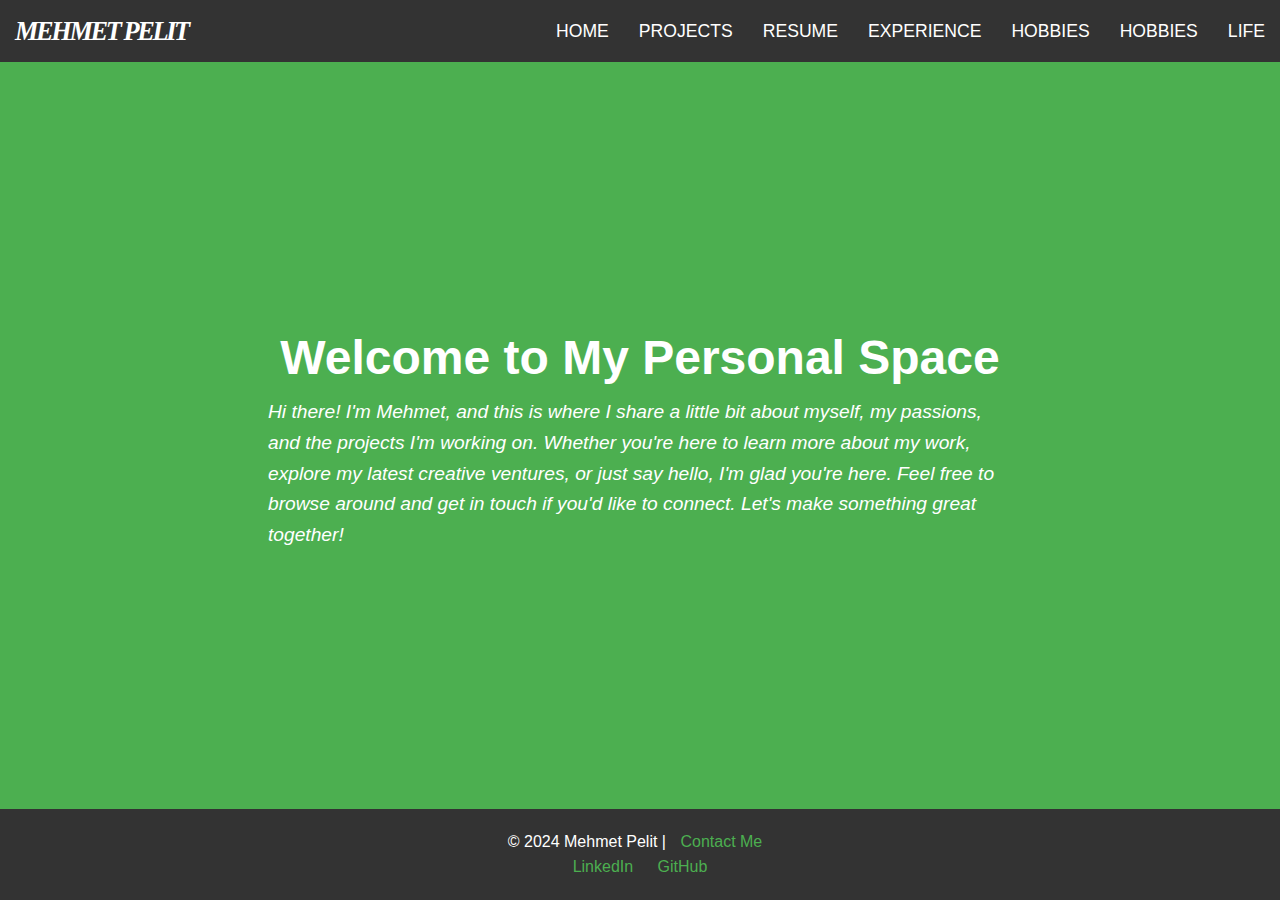
==== index.html @ 6bdf82dd "updated" ====
<!DOCTYPE html>
<html lang="en">
<head>
    <meta charset="UTF-8">
    <meta name="viewport" content="width=device-width, initial-scale=1.0">
    <meta http-equiv="X-UA-Compatible" content="ie=edge">
    <title></title>
    <link rel="stylesheet" href="styles.css">
</head>
<body>
    <header>
        <div class="site-name">
            <span>
                <a id="full-name" href="index.html"></a>
            </span>
        </div>
        <nav class="navbar"></nav>
    </header>


    <div class="centered-div">
        <h1>Welcome to My Personal Space</h1>
        <p class="tagline">Hi there! I'm <span id="first-name"></span>, and this is where I share a little bit about myself, my passions, and the projects I'm working on. Whether you're here to learn more about my work, explore my latest creative ventures, or just say hello, I'm glad you're here.

            Feel free to browse around and get in touch if you'd like to connect. Let's make something great together!</p>
    </div>

    <footer id="footer-info"></footer>

    <script src="scripts.js"></script>

</body>
</html>
---- styles.css ----
/* Resetting margins and paddings */
* {
    margin: 0;
    padding: 0;
    box-sizing: border-box;
}

/* Body styling */
html, body {
    height: 100%;
    display: flex;
    flex-direction: column;
    font-family: 'Helvetica Neue', Arial, sans-serif;
    background-color: #f4f4f9;
    color: #333;
    line-height: 1.6;
}

.container {
    display: flex;
    justify-content: center;
    align-items: center;
    width: 100%;
    max-width: 1200px;
    margin: 0 auto;
}

.container-body {
    width: 100%;
    max-width: 1200px;
    margin: 0 auto;
}

/* Header */
header {
    display: flex;
    background-color: #333;
    color: white;
    padding: 0 0;
    text-align: left;
    justify-content: right;
    align-items: center;
}

/* Navigation Bar */
.navbar {
    background-color: #333;
    text-align: center;
}

.navbar a {
    color: white;
    text-decoration: none;
    margin: 0 15px;
    font-size: 1.1em;
    text-transform: uppercase;
}

.navbar a:hover {
    background-color: #4CAF50;
    padding: 5px;
    border-radius: 5px;
}

.navbar a.active {
    color: greenyellow;
    text-decoration: none;
    margin: 0 15px;
    font-size: 1.1em;
    text-transform: uppercase;
}

/* Dropdown menu styles */
.dropdown {
    position: relative;
  }

  .dropdown-content {
    display: none;
    position: absolute;
    background-color: white;
    box-shadow: 0px 8px 16px rgba(0, 0, 0, 0.2);
    min-width: 150px;
  }

  .dropdown-content a {
    color: black;
    padding: 10px;
    text-decoration: none;
    display: block;
  }

  .dropdown-content a:hover {
    background-color: #ddd;
  }

  /* Show dropdown on hover */
  .dropdown:hover .dropdown-content {
    display: block;
  }

/* Section Titles */
h2 {
    font-size: 2.5em;
    margin-bottom: 20px;
    color: #333;
}

/* Project Cards */
.project-card {
    background-color: white;
    padding: 20px;
    margin-bottom: 20px;
    border-radius: 10px;
    box-shadow: 0 2px 10px rgba(0, 0, 0, 0.1);
}

.project-card h3 {
    font-size: 1.8em;
    color: #4CAF50;
}

.project-card p {
    font-size: 1.2em;
}

/* Hobbies Section */
.hobby {
    margin-bottom: 20px;
}

.hobby h3 {
    font-size: 1.8em;
    color: #4CAF50;
}

.hobby p {
    font-size: 1.2em;
}

/* Resume Section */
ul {
    list-style-type: none;
}

ul li {
    margin-bottom: 10px;
    font-size: 1.2em;
}

/* Experience Section */
.job {
    margin-bottom: 20px;
}

.job h3 {
    font-size: 1.8em;
    color: #4CAF50;
}

.job p {
    font-size: 1.2em;
}

/* Life Section */
.life-photos {
    display: flex;
    justify-content: space-between;
    margin-top: 20px;
}

.life-photos img {
    width: 48%;
    border-radius: 10px;
}

/* Footer */
footer {
    background-color: #333;
    color: white;
    text-align: center;
    padding: 20px 0;
    margin-top: auto;
}

footer a {
    color: #4CAF50;
    text-decoration: none;
    margin: 0 10px;
}

footer a:hover {
    text-decoration: underline;
}

/* Responsive Design */
@media (max-width: 768px) {
    .life-photos {
        flex-direction: column;
    }

    .life-photos img {
        width: 100%;
        margin-bottom: 20px;
    }
}

#language-selector {
    position: absolute;
    top: 0;
    right: 0;
    background-color: #f0f0f0;  /* Light grey background */
    border: 2px solid #007BFF;  /* Blue border */
    border-radius: 5px;  /* Rounded corners */
    font-size: 16px;  /* Font size */
    padding: 10px;  /* Padding inside the select box */
    width: 100px;  /* Set width of the select box */
    appearance: none;  /* Remove default dropdown arrow (optional) */
    cursor: pointer;  /* Change cursor on hover */
}

#language-selector option {
    padding: 10px;  /* Padding inside each option */
    background-color: #4CAF50;  /* White background for options */
    font-size: 14px;  /* Font size of options */
    color: white;  /* Text color */
}

#language-selector:hover {
    border-color: #4CAF50;
}

/* Option selected style */
#language-selector option:checked {
    background-color: #4CAF50;  /* Change background color when selected */
    font-weight: bold;
    color: white;  /* Change text color when selected */
}

.centered-div {
    flex: 1;
    display: flex;
    flex-direction: column;
    justify-content: center;
    align-items: center;
    text-align: center;
    padding: 20px;
    background-color: #4CAF50;
    color: white;
}

.centered-div h1 {
    font-size: 3em;
    max-width: 60%;
    min-width: 400px;
}

.centered-div .tagline {
    font-style: italic;
    text-align: left;
    max-width: 60%;
    min-width: 350px;
    font-size: 1.2em;
}

.site-name {
    flex: 1;
    font-family: Georgia, serif;
    font-weight: 700;
    font-style: oblique;
    font-size: 24px;
    letter-spacing: -0.1em;
    margin: 10px auto;
}

.site-name a {
    color: white;
    text-decoration: none;
    margin: 0 15px;
    font-size: 1.1em;
    text-transform: uppercase;
}

.site-name a:hover {
    font-style: normal;
    letter-spacing: 0.1em;
    padding: 10px;
    border-radius: 5px;
}
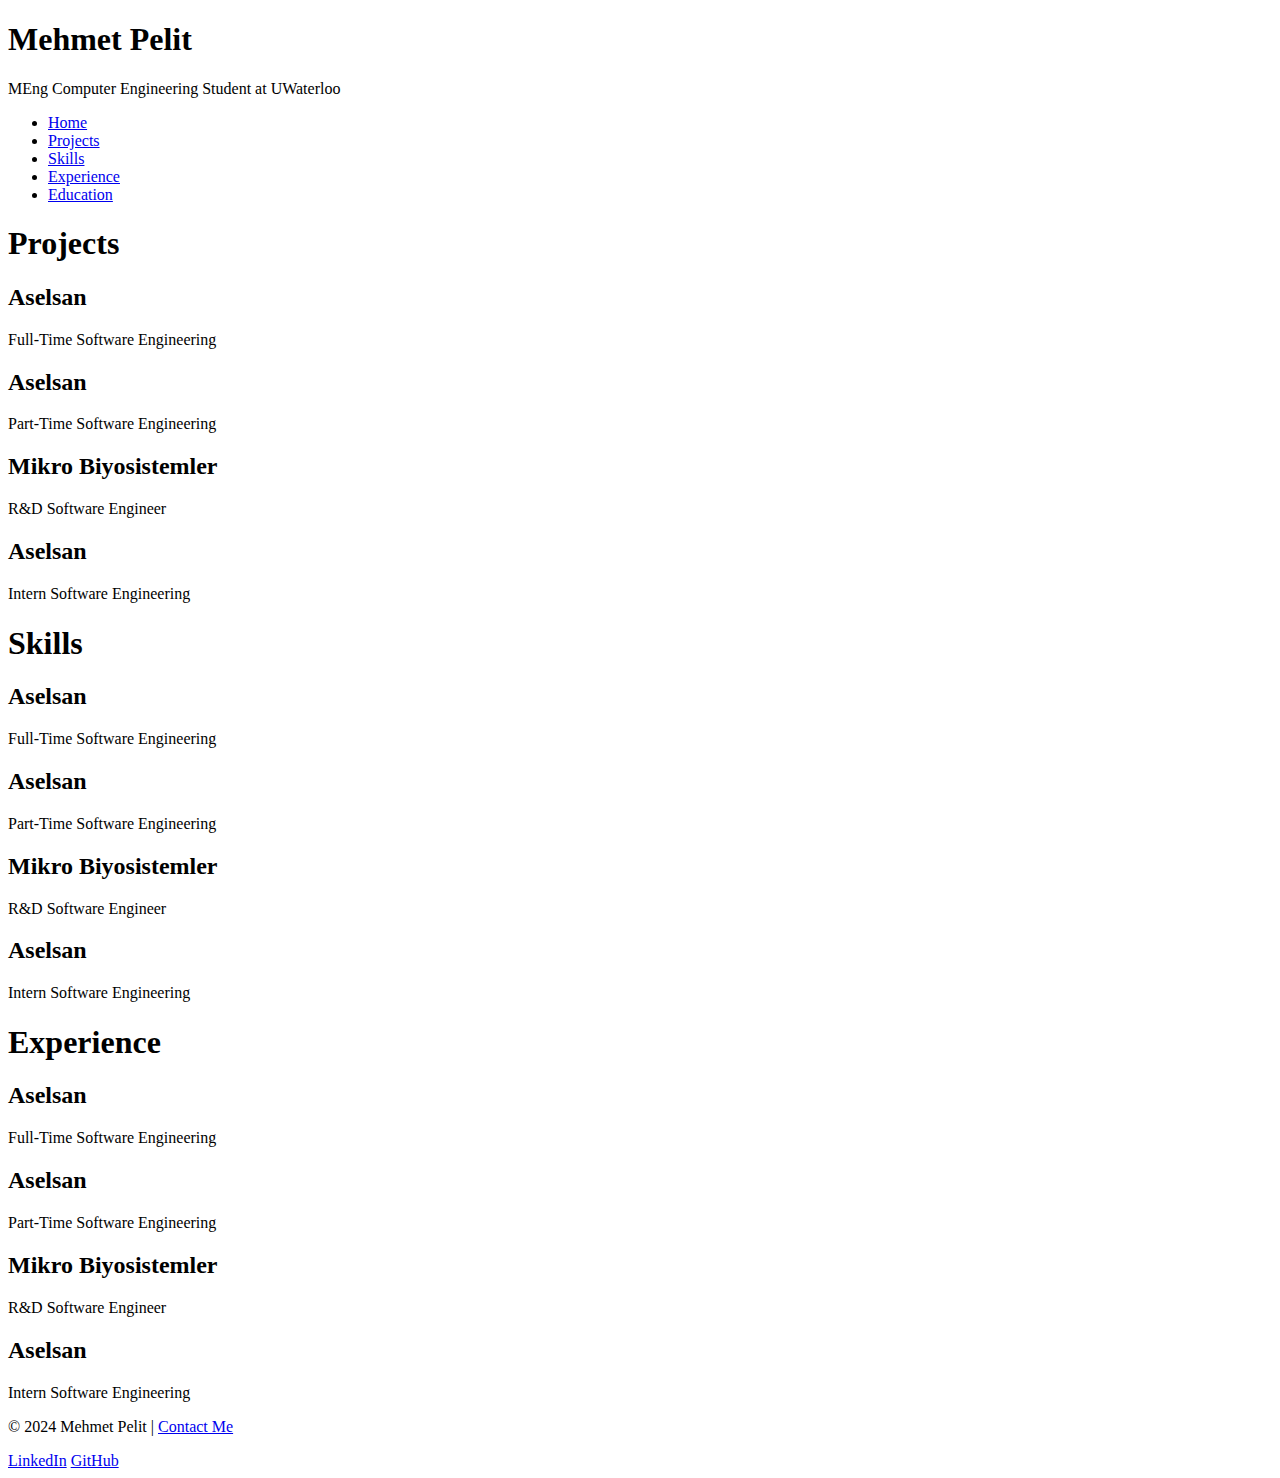
==== commit 91d04061: "whole new design" ====
--- a/index.html
+++ b/index.html
@@ -3,31 +3,87 @@
 <head>
     <meta charset="UTF-8">
     <meta name="viewport" content="width=device-width, initial-scale=1.0">
-    <meta http-equiv="X-UA-Compatible" content="ie=edge">
-    <title></title>
-    <link rel="stylesheet" href="styles.css">
+    <title>Mehmet's Resume</title>
+    <link rel="stylesheet" href="simple-style.css">
+    <!-- Simple website with grey tones -->
 </head>
 <body>
+
     <header>
-        <div class="site-name">
-            <span>
-                <a id="full-name" href="index.html"></a>
-            </span>
+        <div class="header-title">
+            <h1>Mehmet Pelit</h1>
+            <p>MEng Computer Engineering Student at UWaterloo</p>
         </div>
-        <nav class="navbar"></nav>
+        <nav>
+            <ul class="nav-menu">
+                <li><a href="index.html">Home</a></li>
+                <li><a href="#projects">Projects</a></li>
+                <li><a href="#skills">Skills</a></li>
+                <li><a href="#experience">Experience</a></li>
+                <li><a href="#education">Education</a></li>
+                <!-- 
+                    <li><a href="#honors">Honors</a></li>
+                    <li><a href="#hobbies">Hobbies</a></li>
+                    <li><a href="#contact">Contact</a></li>
+                -->
+            </ul>
+        </nav>
     </header>
+    
+    <div class="body-container">
+        <div class="container" id="projects">
+            <h1>Projects</h1>
+            <h2>Aselsan</h2>
+            <p>Full-Time Software Engineering</p>
+            
+            <h2>Aselsan</h2>
+            <p>Part-Time Software Engineering</p>
+            
+            <h2>Mikro Biyosistemler</h2>
+            <p>R&D Software Engineer</p>
+            
+            <h2>Aselsan</h2>
+            <p>Intern Software Engineering</p>
+        </div>
+        <div class="container" id="skills">
+            <h1>Skills</h1>
 
-
-    <div class="centered-div">
-        <h1>Welcome to My Personal Space</h1>
-        <p class="tagline">Hi there! I'm <span id="first-name"></span>, and this is where I share a little bit about myself, my passions, and the projects I'm working on. Whether you're here to learn more about my work, explore my latest creative ventures, or just say hello, I'm glad you're here.
-
-            Feel free to browse around and get in touch if you'd like to connect. Let's make something great together!</p>
+            <h2>Aselsan</h2>
+            <p>Full-Time Software Engineering</p>
+            
+            <h2>Aselsan</h2>
+            <p>Part-Time Software Engineering</p>
+            
+            <h2>Mikro Biyosistemler</h2>
+            <p>R&D Software Engineer</p>
+            
+            <h2>Aselsan</h2>
+            <p>Intern Software Engineering</p>
+        </div>
+        <div class="container" id="experience">
+            <h1>Experience</h1>
+            
+            <h2>Aselsan</h2>
+            <p>Full-Time Software Engineering</p>
+            
+            <h2>Aselsan</h2>
+            <p>Part-Time Software Engineering</p>
+            
+            <h2>Mikro Biyosistemler</h2>
+            <p>R&D Software Engineer</p>
+            
+            <h2>Aselsan</h2>
+            <p>Intern Software Engineering</p>
+        </div>
     </div>
 
-    <footer id="footer-info"></footer>
-
-    <script src="scripts.js"></script>
+    <footer>
+        <p>&copy; 2024 Mehmet Pelit | <a href="mapelit99@gmail.com">Contact Me</a></p>
+                <div class="social-links">
+                    <a href="https://www.linkedin.com/in/mehmet-ali-pelit/">LinkedIn</a>
+                    <a href="https://github.com/malipelit">GitHub</a>
+                </div>
+    </footer>
 
 </body>
-</html>
+</html>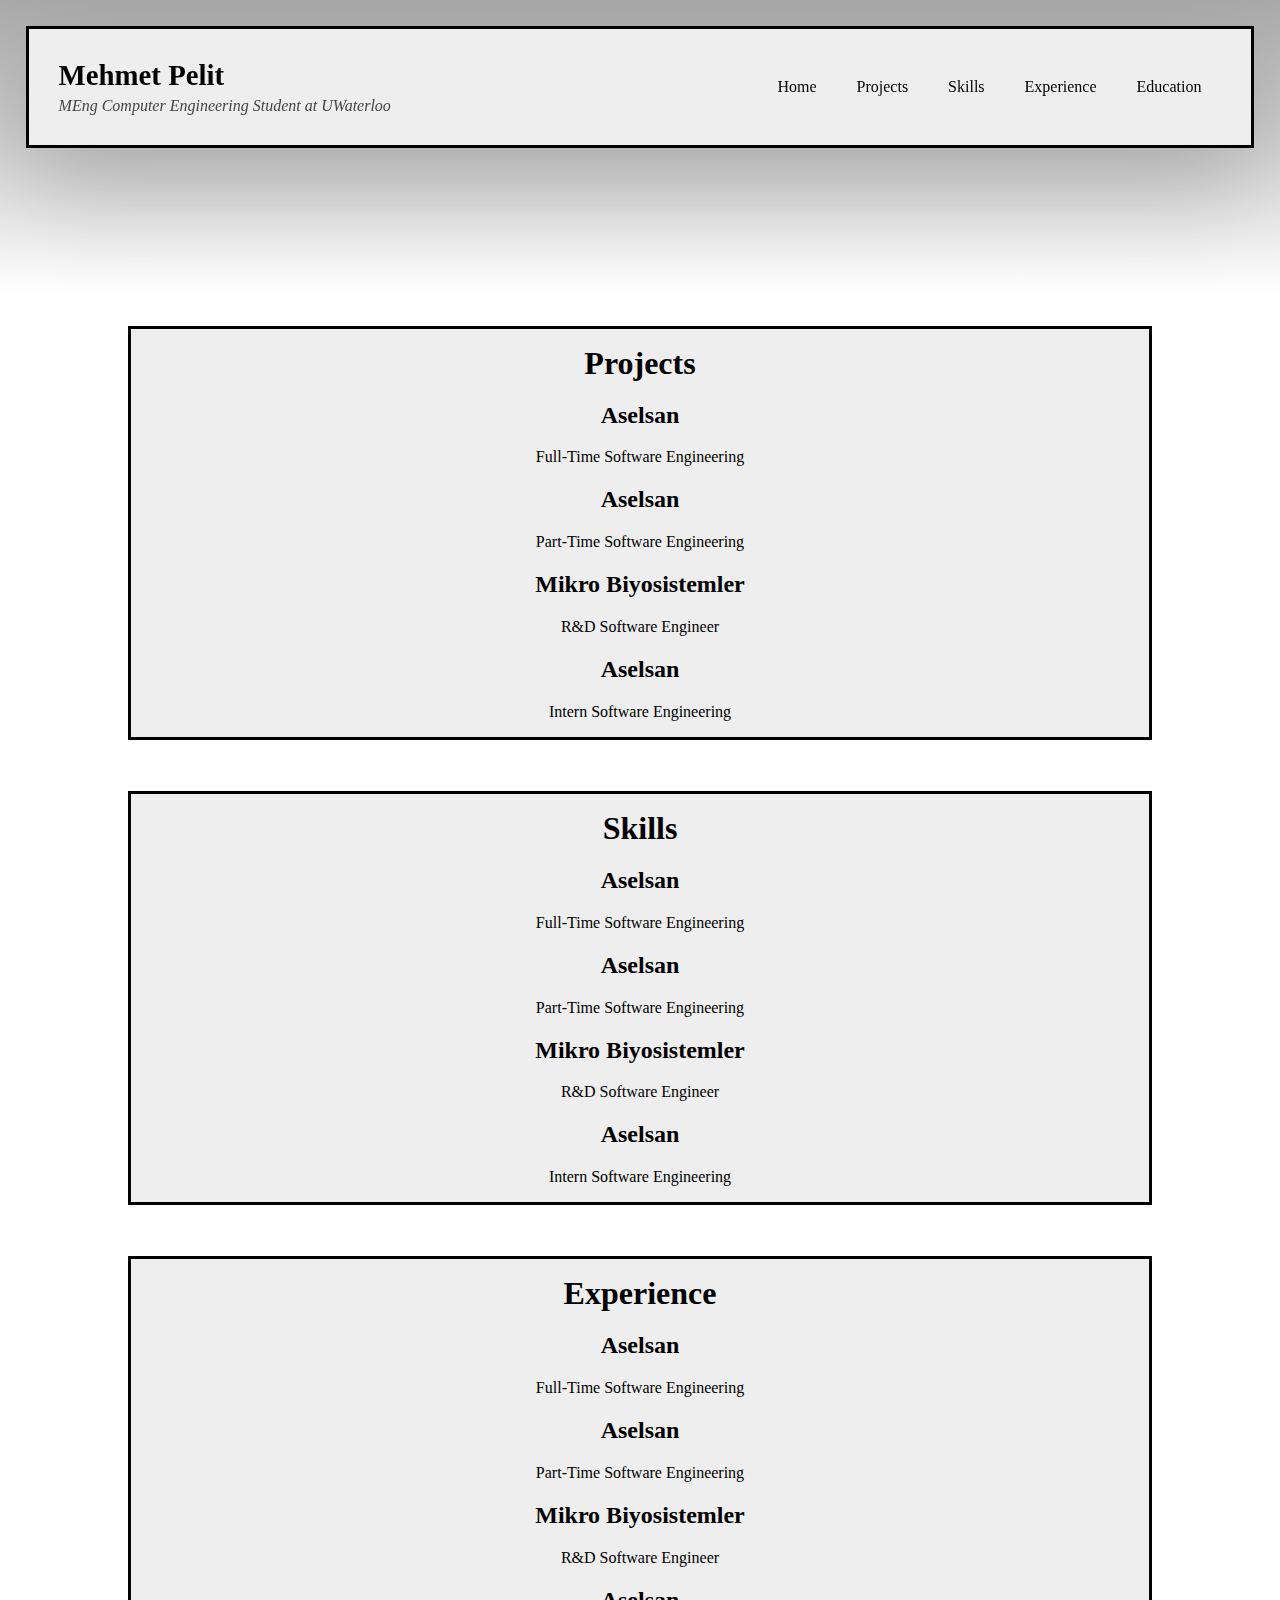
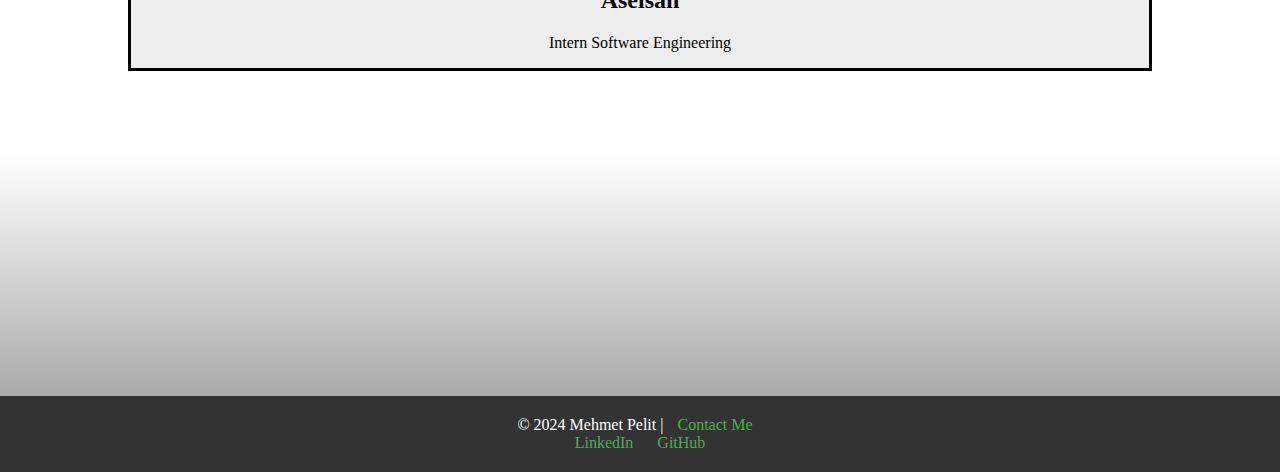
==== commit d2f9d473: "simple fix" ====
--- a/index.html
+++ b/index.html
@@ -4,7 +4,7 @@
     <meta charset="UTF-8">
     <meta name="viewport" content="width=device-width, initial-scale=1.0">
     <title>Mehmet's Resume</title>
-    <link rel="stylesheet" href="simple-style.css">
+    <link rel="stylesheet" href="styles.css">
     <!-- Simple website with grey tones -->
 </head>
 <body>
--- a/styles.css
+++ b/styles.css
@@ -0,0 +1,172 @@
+/* General Reset */
+body {
+    /* background-color: white; */
+    background: linear-gradient(to bottom, #aaa, white, white, white, white, white, white, white);
+    margin: 0;
+    padding: 0;
+    padding-top: 300px;
+    text-decoration: none;
+    list-style: none;
+    font-family: "Times New Roman", Times, serif;
+}
+
+html {
+    scroll-padding-top: 170px; /* Adjust this value to match the height of your fixed header */
+    scroll-behavior: smooth; /* Enable smooth scrolling */
+}
+  
+
+h1, p, ul, li, a {
+    margin: 0;
+    padding: 0;
+    text-decoration: none;
+    list-style: none;
+    font-family: "Times New Roman", Times, serif;
+}
+
+/* Header Styling */
+header {
+    background-color: #eee; /* Dark grey background */
+    color: #000; /* White text */
+    margin: 2%;
+    border: 0.2em solid black ;
+    padding: 30px;
+    display: flex;
+    justify-content: space-between;
+    align-items: center;
+    box-shadow: 0 40px 100px rgba(0, 0, 0, 0.2); /* Subtle shadow for depth */
+
+    left: 0;
+    top: 0;
+    position: fixed;
+    right: 0;
+    overflow-y: auto;
+    scroll-behavior: smooth;
+    scrollbar-color: #000 rgba(0, 0, 0, 0);
+    scrollbar-width: thin;
+
+    z-index: 1000;
+}
+
+/* Header Title */
+.header-title {
+    text-align: left;
+    min-width: 350px;
+}
+
+.header-title h1 {
+    font-size: 1.8rem;
+    font-weight: bold;
+    margin-bottom: 5px;
+}
+
+.header-title p {
+    font-size: 1rem;
+    font-style: italic;
+    color: #444; /* Light grey for tagline */
+}
+
+/* Navigation Menu */
+.nav-menu {
+    display: flex;
+    /* gap: 20px; */
+}
+
+.nav-menu > li {
+    position: relative;
+}
+
+/* Links */
+.nav-menu a {
+    color: #000;
+    font-size: 1rem;
+    padding: 10px 20px;
+    line-height: 1.5; 
+    transition: all 0.2s ease;
+}
+
+/* Hover Effect for Links */
+.nav-menu a:hover {
+    color: #000;
+    border-bottom: 0.2em solid black;
+    background: linear-gradient(to top, #aaa, #eee, #eee, #eee, #eee, #eee);
+}
+
+/* Dropdown Menu */
+.dropdown {
+    display: none;
+    position: absolute;
+    top: 100%;
+    left: 0;
+    background-color: #444; /* Slightly lighter grey than header */
+    box-shadow: 0 4px 6px rgba(0, 0, 0, 0.2);
+    border-radius: 5px;
+    z-index: 10;
+}
+
+.dropdown li {
+    padding: 10px;
+}
+
+/* Dropdown Links */
+.dropdown a {
+    color: #fff;
+    font-size: 0.9rem;
+}
+
+/* Hover Effect for Dropdown Links */
+.dropdown a:hover {
+    background-color: #666; /* Even lighter grey for hover */
+}
+
+/* Show Dropdown on Hover */
+.nav-menu > li:hover .dropdown {
+    display: block;
+}
+
+.body-container {
+    background: linear-gradient(to top, #aaa, white, white, white, white, white, white, white);
+    padding-bottom: 300px;
+    color: #000;
+    display: flex;
+    flex-direction: column;
+    justify-content: space-around;
+    align-items: center;
+}
+
+.container {
+    background-color: #eee;
+    box-sizing: border-box;
+    margin: 2%;
+    width: 80%; /* Adjust width as needed */
+    padding: 1em;
+    display: flex;
+    flex-direction: column;
+    align-items: center;
+    border: 0.2em solid black;
+    transition: all 0.2s ease;
+}
+
+.container:hover {
+    background-color: white;
+    width: 95%; /* Adjust width as needed */
+}
+
+/* Footer */
+footer {
+    background-color: #333;
+    color: white;
+    text-align: center;
+    padding: 20px 0;
+    margin-top: auto;
+}
+
+footer a {
+    color: #4CAF50;
+    text-decoration: none;
+    margin: 0 10px;
+}
+
+footer a:hover {
+    text-decoration: underline;
+}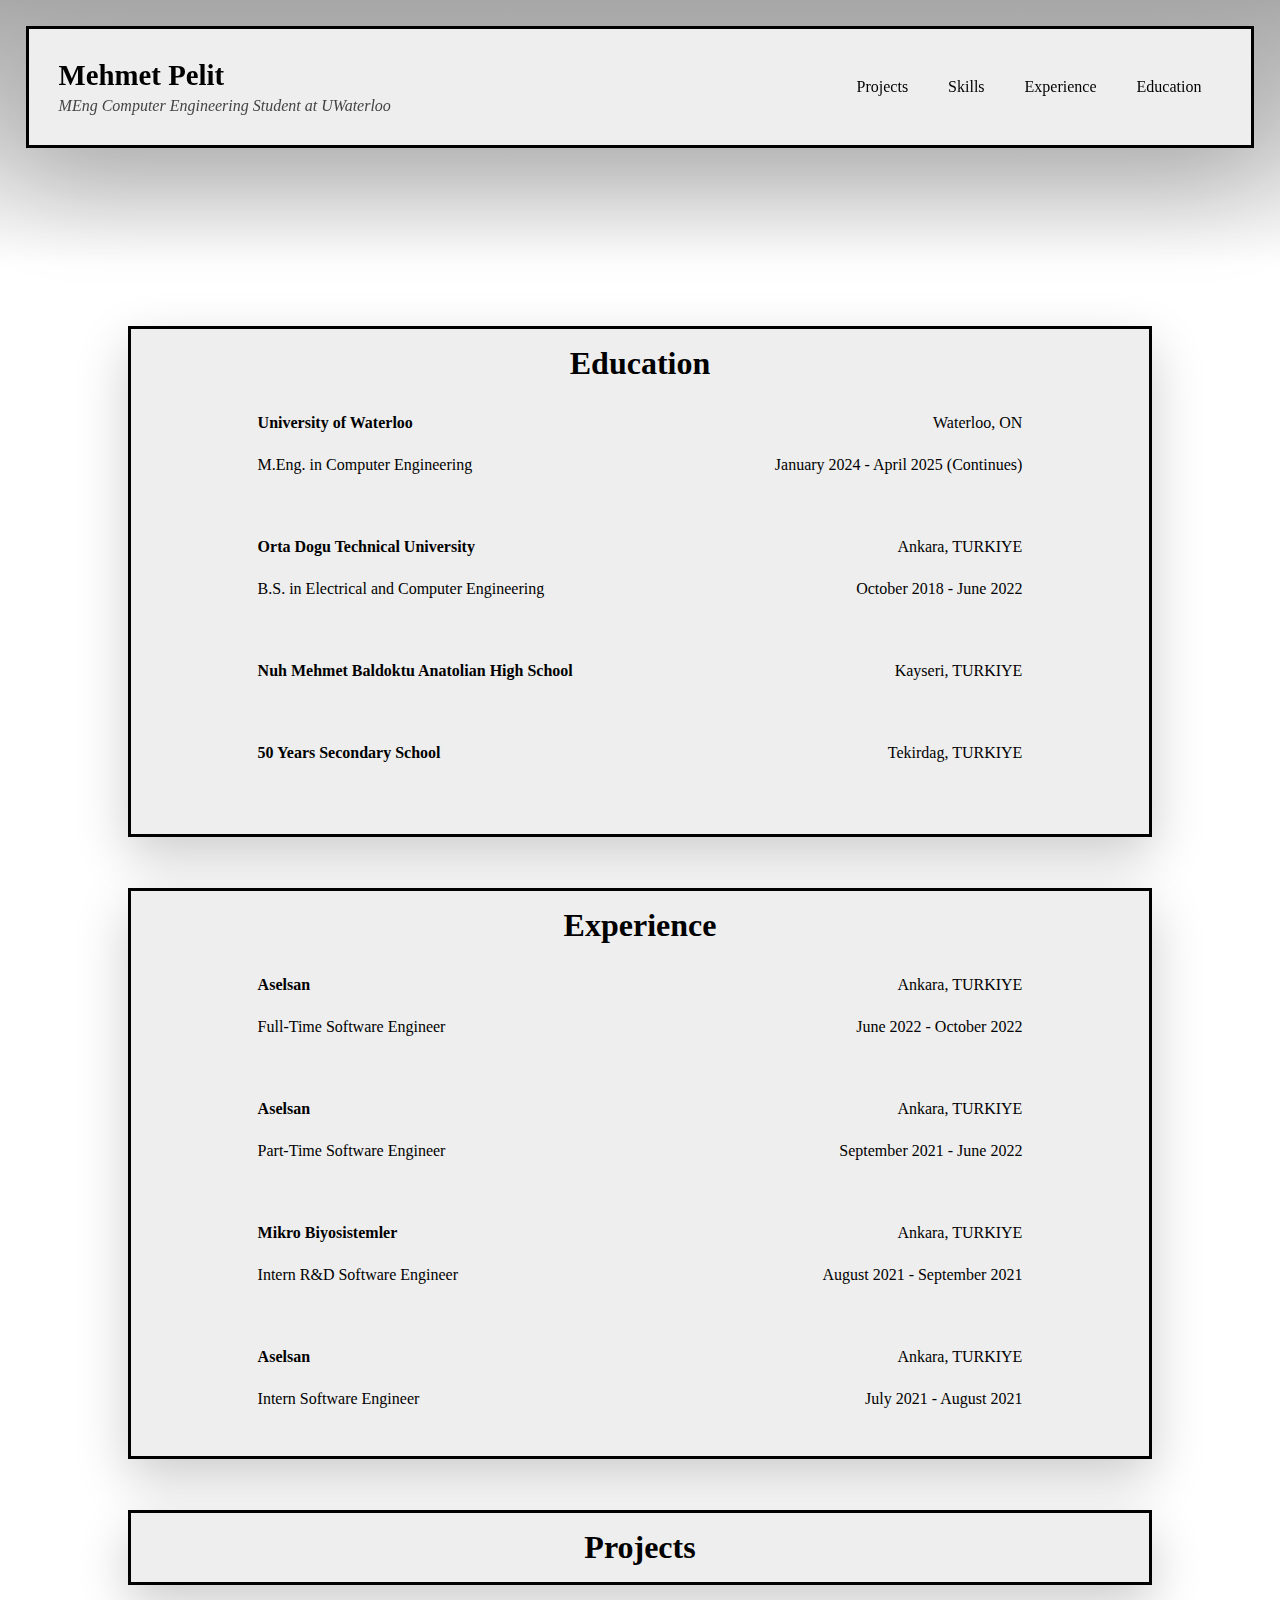
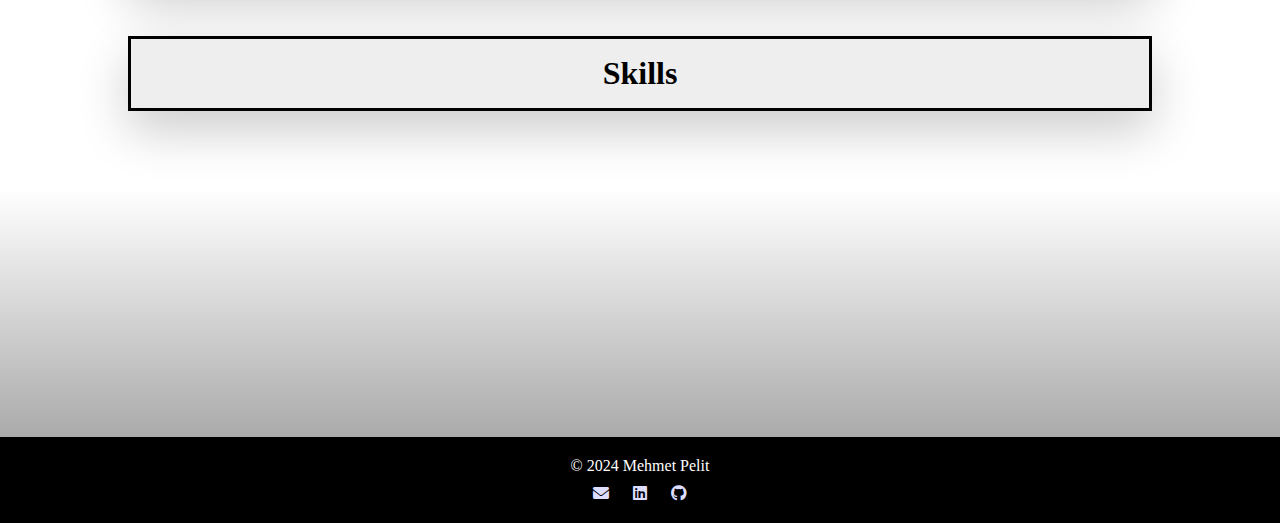
==== commit 7b3b01b9: "Improved and put information" ====
--- a/index.html
+++ b/index.html
@@ -5,7 +5,9 @@
     <meta name="viewport" content="width=device-width, initial-scale=1.0">
     <title>Mehmet's Resume</title>
     <link rel="stylesheet" href="styles.css">
-    <!-- Simple website with grey tones -->
+    <!-- Font Awesome CDN -->
+    <link rel="stylesheet" href="https://cdnjs.cloudflare.com/ajax/libs/font-awesome/6.0.0-beta3/css/all.min.css">
+
 </head>
 <body>
 
@@ -16,7 +18,7 @@
         </div>
         <nav>
             <ul class="nav-menu">
-                <li><a href="index.html">Home</a></li>
+                <!-- <li><a href="index.html">Home</a></li> -->
                 <li><a href="#projects">Projects</a></li>
                 <li><a href="#skills">Skills</a></li>
                 <li><a href="#experience">Experience</a></li>
@@ -31,59 +33,126 @@
     </header>
     
     <div class="body-container">
-        <div class="container" id="projects">
-            <h1>Projects</h1>
-            <h2>Aselsan</h2>
-            <p>Full-Time Software Engineering</p>
-            
-            <h2>Aselsan</h2>
-            <p>Part-Time Software Engineering</p>
-            
-            <h2>Mikro Biyosistemler</h2>
-            <p>R&D Software Engineer</p>
-            
-            <h2>Aselsan</h2>
-            <p>Intern Software Engineering</p>
-        </div>
-        <div class="container" id="skills">
-            <h1>Skills</h1>
-
-            <h2>Aselsan</h2>
-            <p>Full-Time Software Engineering</p>
-            
-            <h2>Aselsan</h2>
-            <p>Part-Time Software Engineering</p>
-            
-            <h2>Mikro Biyosistemler</h2>
-            <p>R&D Software Engineer</p>
-            
-            <h2>Aselsan</h2>
-            <p>Intern Software Engineering</p>
+        <div class="container" id="education">
+            <h1>Education</h1>
+            <table class="container-table">
+                <tbody>
+                    <tr>
+                        <td class="left-column"><strong>University of Waterloo</strong></td>
+                        <td class="right-column">Waterloo, ON</td>
+                    </tr>
+                    <tr>
+                        <td class="left-column">M.Eng. in Computer Engineering</td>
+                        <td class="right-column">January 2024 - April 2025 (Continues)</td>
+                    </tr>
+                </tbody>
+            </table>
+            <table class="container-table">
+                <tbody>
+                    <tr>
+                        <td class="left-column"><strong>Orta Dogu Technical University</strong></td>
+                        <td class="right-column">Ankara, TURKIYE</td>
+                    </tr>
+                    <tr>
+                        <td class="left-column">B.S. in Electrical and Computer Engineering</td>
+                        <td class="right-column">October 2018 - June 2022</td>
+                    </tr>
+                </tbody>
+            </table>
+            <table class="container-table">
+                <tbody>
+                    <tr>
+                        <td class="left-column"><strong>Nuh Mehmet Baldoktu Anatolian High School</strong></td>
+                        <td class="right-column">Kayseri, TURKIYE</td>
+                    </tr>
+                </tbody>
+            </table>
+            <table class="container-table">
+                <tbody>
+                    <tr>
+                        <td class="left-column"><strong>50 Years Secondary School</strong></td>
+                        <td class="right-column">Tekirdag, TURKIYE</td>
+                    </tr>
+                    <tr>
+                        <td class="left-column"></td>
+                        <td class="right-column"></td>
+                    </tr>
+                </tbody>
+            </table>
         </div>
         <div class="container" id="experience">
             <h1>Experience</h1>
+            <table class="container-table">
+                <tbody>
+                    <tr>
+                        <td class="left-column"><strong>Aselsan</strong></td>
+                        <td class="right-column">Ankara, TURKIYE</td>
+                    </tr>
+                    <tr>
+                        <td class="left-column">Full-Time Software Engineer</td>
+                        <td class="right-column">June 2022 - October 2022</td>
+                    </tr>
+                </tbody>
+            </table>
             
-            <h2>Aselsan</h2>
-            <p>Full-Time Software Engineering</p>
+            <table class="container-table">
+                <tbody>
+                    <tr>
+                        <td class="left-column"><strong>Aselsan</strong></td>
+                        <td class="right-column">Ankara, TURKIYE</td>
+                    </tr>
+                    <tr>
+                        <td class="left-column">Part-Time Software Engineer</td>
+                        <td class="right-column">September 2021 - June 2022</td>
+                    </tr>
+                </tbody>
+            </table>
             
-            <h2>Aselsan</h2>
-            <p>Part-Time Software Engineering</p>
+            <table class="container-table">
+                <tbody>
+                    <tr>
+                        <td class="left-column"><strong>Mikro Biyosistemler</strong></td>
+                        <td class="right-column">Ankara, TURKIYE</td>
+                    </tr>
+                    <tr>
+                        <td class="left-column">Intern R&D Software Engineer</td>
+                        <td class="right-column">August 2021 - September 2021</td>
+                    </tr>
+                </tbody>
+            </table>
             
-            <h2>Mikro Biyosistemler</h2>
-            <p>R&D Software Engineer</p>
-            
-            <h2>Aselsan</h2>
-            <p>Intern Software Engineering</p>
+            <table class="container-table">
+                <tbody>
+                    <tr>
+                        <td class="left-column"><strong>Aselsan</strong></td>
+                        <td class="right-column">Ankara, TURKIYE</td>
+                    </tr>
+                    <tr>
+                        <td class="left-column">Intern Software Engineer</td>
+                        <td class="right-column">July 2021 - August 2021</td>
+                    </tr>
+                </tbody>
+            </table>
+        </div>
+
+        <div class="container" id="projects">
+            <h1>Projects</h1>
+        </div>
+
+        <div class="container" id="skills">
+            <h1>Skills</h1>
         </div>
     </div>
 
     <footer>
-        <p>&copy; 2024 Mehmet Pelit | <a href="mapelit99@gmail.com">Contact Me</a></p>
-                <div class="social-links">
-                    <a href="https://www.linkedin.com/in/mehmet-ali-pelit/">LinkedIn</a>
-                    <a href="https://github.com/malipelit">GitHub</a>
-                </div>
+        <p>&copy; 2024 Mehmet Pelit</p>
+        <div class="social-links">
+            <a href="mapelit99@gmail.com"><i class="fas fa-envelope"></i></a>
+            <a href="https://www.linkedin.com/in/mehmet-ali-pelit/"><i class="fab fa-linkedin"></i></a>
+            <a href="https://github.com/malipelit"><i class="fab fa-github"></i></a>
+        </div>
     </footer>
 
+    <script src="scripts.js"></script>
 </body>
 </html>--- a/styles.css
+++ b/styles.css
@@ -1,7 +1,7 @@
 /* General Reset */
 body {
     /* background-color: white; */
-    background: linear-gradient(to bottom, #aaa, white, white, white, white, white, white, white);
+    background: linear-gradient(to bottom, #aaa, white, white, white, white, white, white, white, white);
     margin: 0;
     padding: 0;
     padding-top: 300px;
@@ -11,7 +11,7 @@
 }
 
 html {
-    scroll-padding-top: 170px; /* Adjust this value to match the height of your fixed header */
+    scroll-padding-top: 250px; /* Adjust this value to match the height of your fixed header */
     scroll-behavior: smooth; /* Enable smooth scrolling */
 }
   
@@ -92,38 +92,6 @@
     background: linear-gradient(to top, #aaa, #eee, #eee, #eee, #eee, #eee);
 }
 
-/* Dropdown Menu */
-.dropdown {
-    display: none;
-    position: absolute;
-    top: 100%;
-    left: 0;
-    background-color: #444; /* Slightly lighter grey than header */
-    box-shadow: 0 4px 6px rgba(0, 0, 0, 0.2);
-    border-radius: 5px;
-    z-index: 10;
-}
-
-.dropdown li {
-    padding: 10px;
-}
-
-/* Dropdown Links */
-.dropdown a {
-    color: #fff;
-    font-size: 0.9rem;
-}
-
-/* Hover Effect for Dropdown Links */
-.dropdown a:hover {
-    background-color: #666; /* Even lighter grey for hover */
-}
-
-/* Show Dropdown on Hover */
-.nav-menu > li:hover .dropdown {
-    display: block;
-}
-
 .body-container {
     background: linear-gradient(to top, #aaa, white, white, white, white, white, white, white);
     padding-bottom: 300px;
@@ -145,6 +113,7 @@
     align-items: center;
     border: 0.2em solid black;
     transition: all 0.2s ease;
+    box-shadow: 0 20px 50px rgba(0, 0, 0, 0.2); /* Subtle shadow for depth */
 }
 
 .container:hover {
@@ -154,19 +123,59 @@
 
 /* Footer */
 footer {
-    background-color: #333;
+    background-color: black;
     color: white;
     text-align: center;
     padding: 20px 0;
     margin-top: auto;
 }
 
+footer p {
+    margin-bottom: 10px; /* Adds vertical gap between the <p> and the social links */
+}
+
 footer a {
-    color: #4CAF50;
+    color: #ddf;
     text-decoration: none;
     margin: 0 10px;
 }
 
 footer a:hover {
     text-decoration: underline;
+}
+
+/* Table */
+.container-table {
+    width: 80%;
+    margin: 20px 0;
+    border-collapse: collapse;
+}
+
+.container-table th,
+.container-table td {
+    padding: 12px;
+    /* border: 1px solid #ddd; */
+}
+
+.left-column {
+    text-align: left;
+}
+
+.right-column {
+    text-align: right;
+}
+
+/* Media Query for screens less than 1000px */
+@media (max-width: 1000px) {
+    .nav-menu {
+        display: none; /* Hide nav links by default */
+        flex-direction: column;
+        text-align: center;
+        width: 100%;
+        margin-top: 10px;
+    }
+
+    .nav-menu.active {
+        display: flex; /* Show nav links when active */
+    }
 }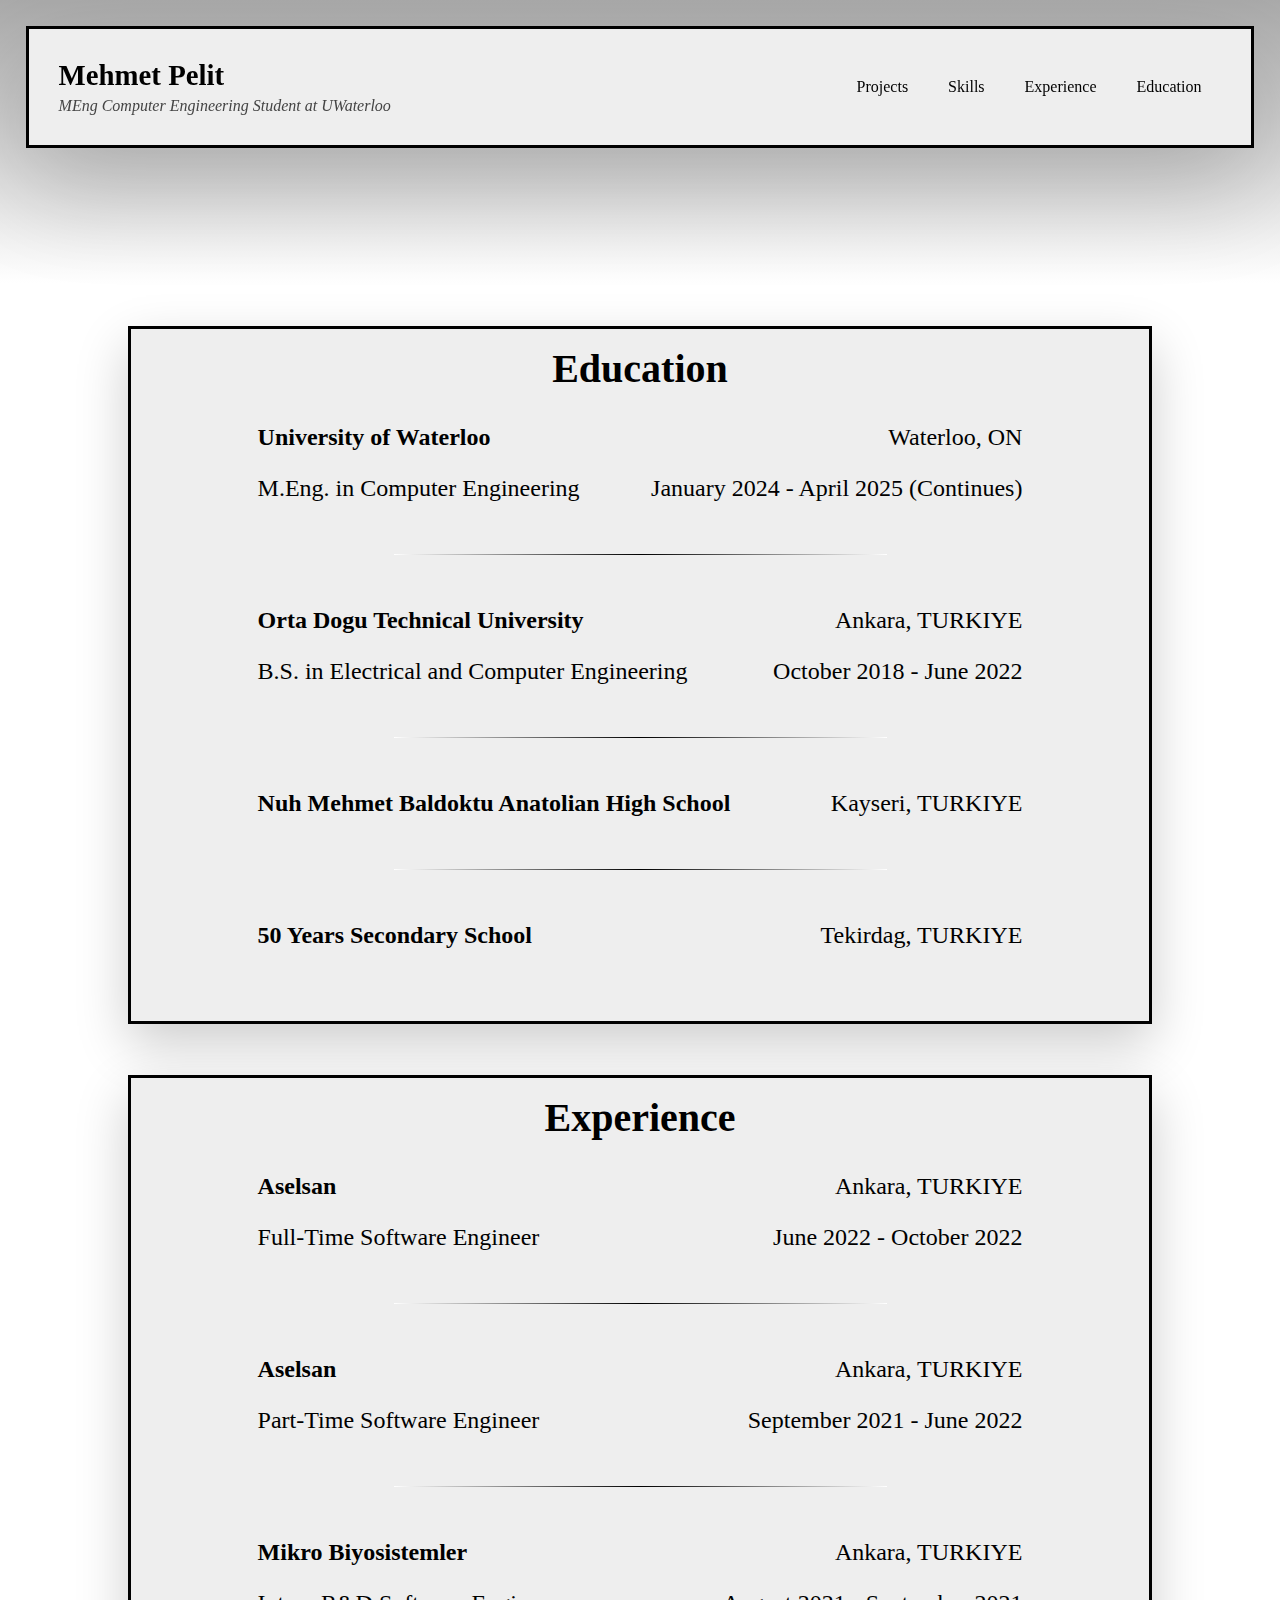
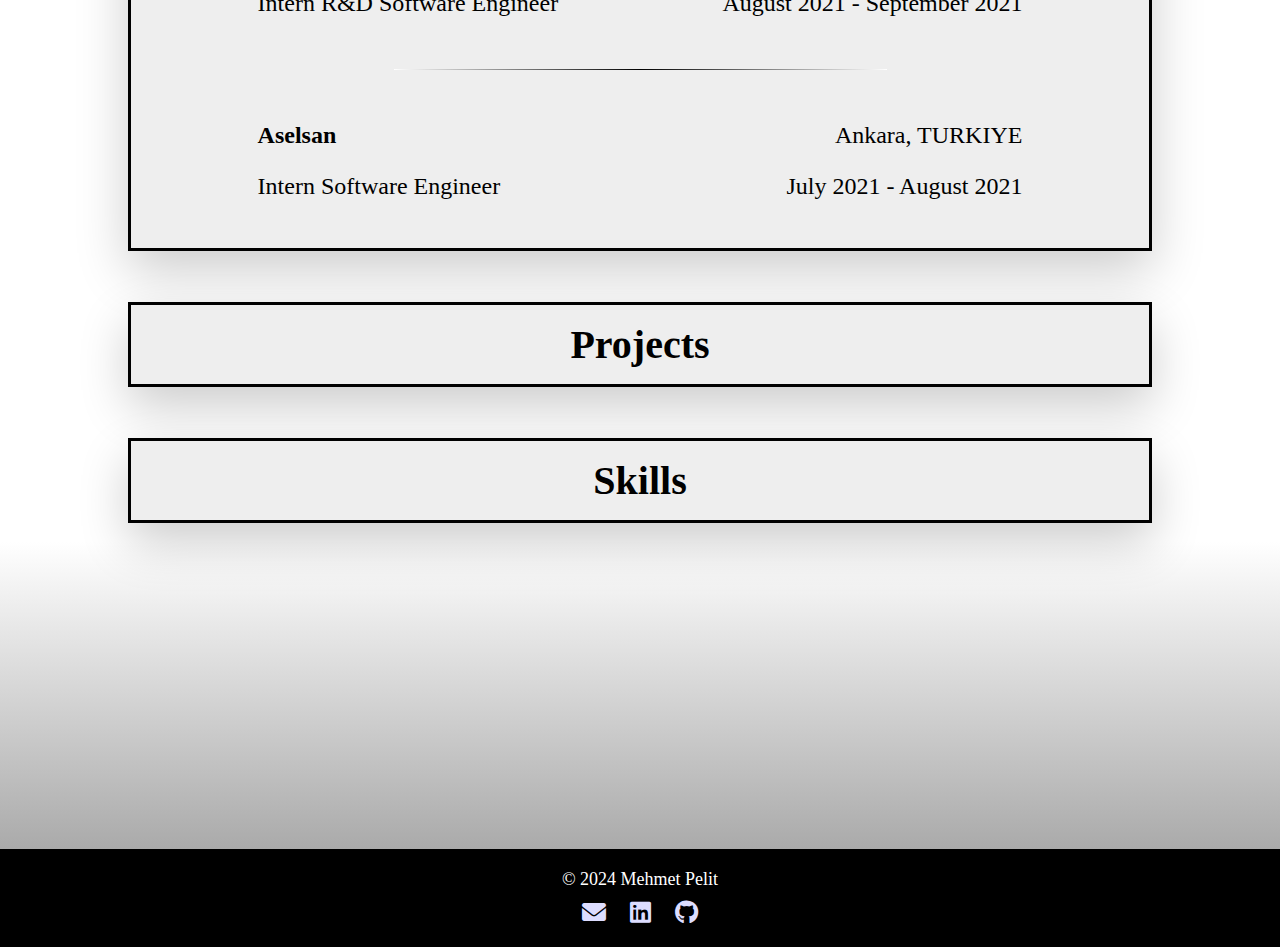
==== commit 70c3278f: "little fixes" ====
--- a/index.html
+++ b/index.html
@@ -47,6 +47,7 @@
                     </tr>
                 </tbody>
             </table>
+            <hr>
             <table class="container-table">
                 <tbody>
                     <tr>
@@ -59,6 +60,7 @@
                     </tr>
                 </tbody>
             </table>
+            <hr>
             <table class="container-table">
                 <tbody>
                     <tr>
@@ -67,6 +69,7 @@
                     </tr>
                 </tbody>
             </table>
+            <hr>
             <table class="container-table">
                 <tbody>
                     <tr>
@@ -94,7 +97,7 @@
                     </tr>
                 </tbody>
             </table>
-            
+            <hr>
             <table class="container-table">
                 <tbody>
                     <tr>
@@ -107,7 +110,7 @@
                     </tr>
                 </tbody>
             </table>
-            
+            <hr>
             <table class="container-table">
                 <tbody>
                     <tr>
@@ -120,7 +123,7 @@
                     </tr>
                 </tbody>
             </table>
-            
+            <hr>
             <table class="container-table">
                 <tbody>
                     <tr>
--- a/styles.css
+++ b/styles.css
@@ -1,7 +1,6 @@
-/* General Reset */
 body {
     /* background-color: white; */
-    background: linear-gradient(to bottom, #aaa, white, white, white, white, white, white, white, white);
+    background: linear-gradient(to bottom, #aaa, white,white, white, white, white, white, white, white, white);
     margin: 0;
     padding: 0;
     padding-top: 300px;
@@ -14,7 +13,6 @@
     scroll-padding-top: 250px; /* Adjust this value to match the height of your fixed header */
     scroll-behavior: smooth; /* Enable smooth scrolling */
 }
-  
 
 h1, p, ul, li, a {
     margin: 0;
@@ -22,6 +20,45 @@
     text-decoration: none;
     list-style: none;
     font-family: "Times New Roman", Times, serif;
+}
+
+h1, h2, h3, h4, h5, h6 {
+    font-size: 2.5em; /* Larger heading sizes */
+}
+
+p, a, td {
+    font-size: 1.5em; /* Regular paragraph size */
+}
+
+footer p {
+    font-size: 18px; /* Default footer text size */
+}
+
+footer .social-links a {
+    font-size: 24px; /* Default icon size */
+}
+
+/* Media query for screens smaller than 500px */
+@media (max-width: 1000px) {
+    body {
+        font-size: 14px; /* Smaller font size for the whole page */
+    }
+
+    h1, h2, h3, h4, h5, h6 {
+        font-size: 2em; /* Reduce the size of headings */
+    }
+
+    p, a, td {
+        font-size: 1.1em; /* Smaller paragraph text */
+    }
+
+    footer p {
+        font-size: 14px; /* Smaller footer text */
+    }
+
+    footer .social-links a {
+        font-size: 20px; /* Smaller icon size */
+    }
 }
 
 /* Header Styling */
@@ -178,4 +215,12 @@
     .nav-menu.active {
         display: flex; /* Show nav links when active */
     }
+}
+
+hr {
+    border: none;
+    height: 1px;
+    background: linear-gradient(to right, white, black, white);
+    width: 50%;
+    margin: 20px auto;
 }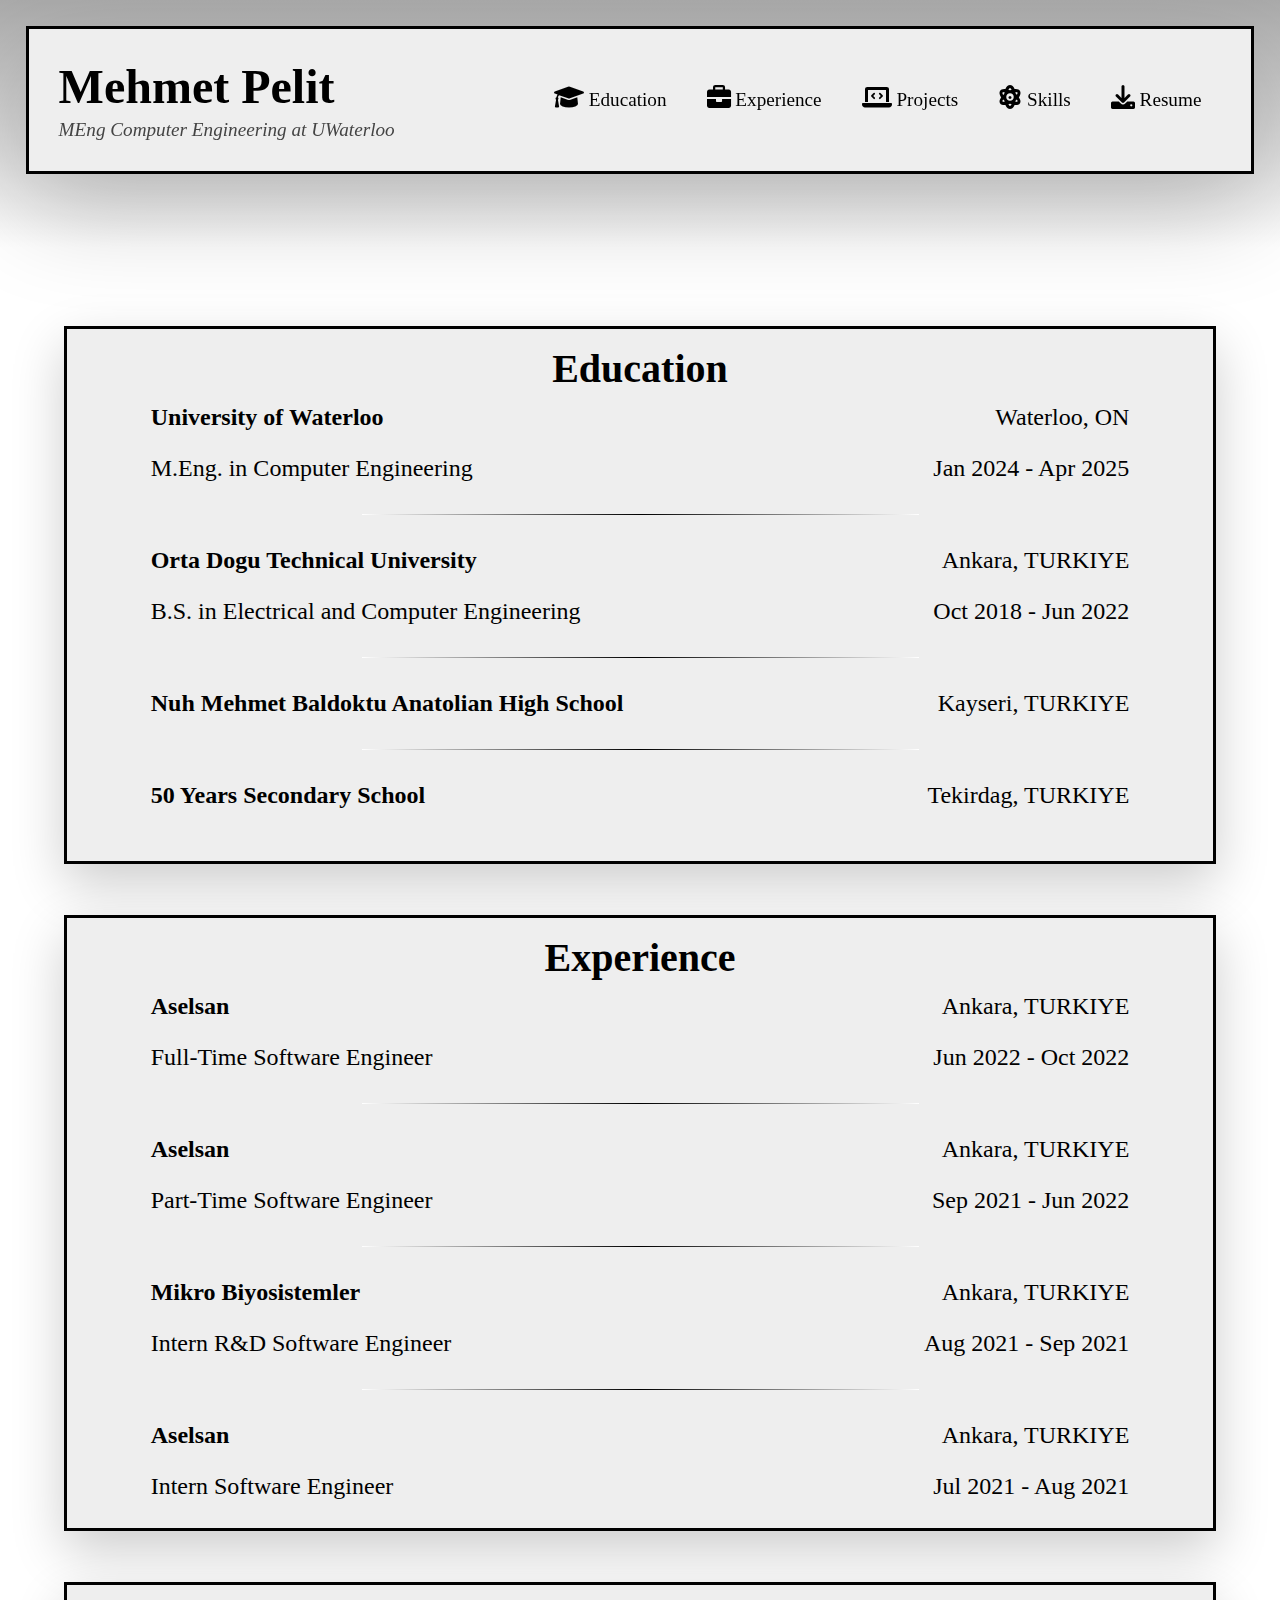
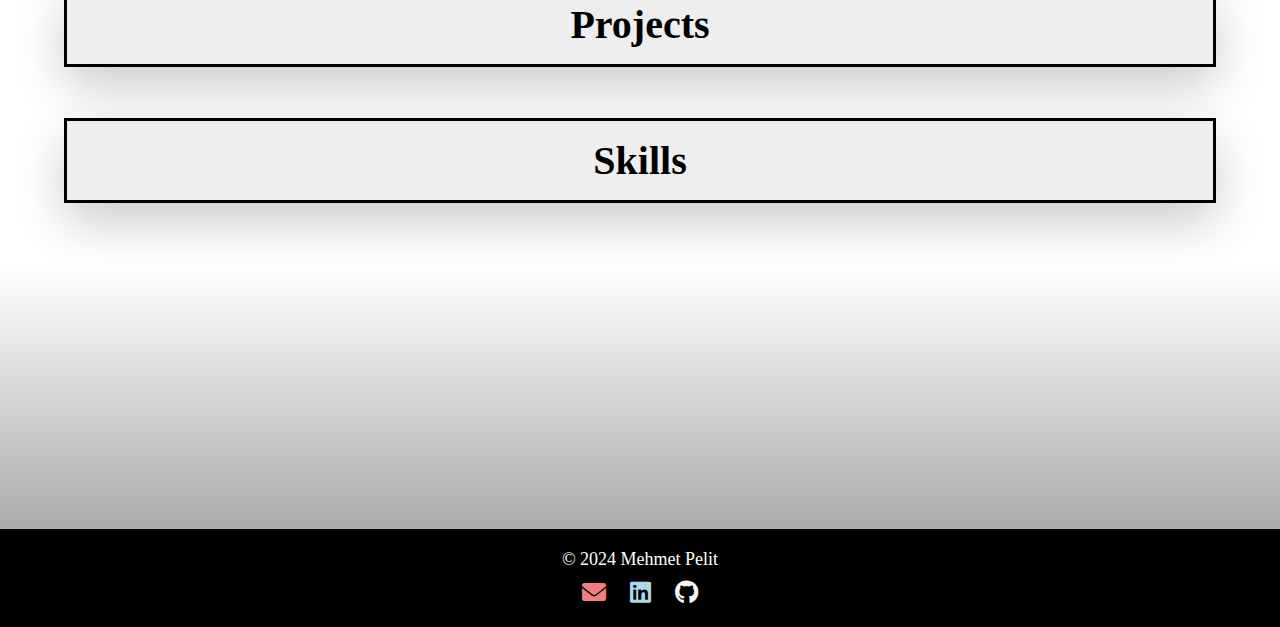
==== commit 84fbd1c9: "folders reorganized and design fixes" ====
--- a/index.html
+++ b/index.html
@@ -5,7 +5,7 @@
     <meta name="viewport" content="width=device-width, initial-scale=1.0">
     <title>Mehmet's Resume</title>
     <link rel="stylesheet" href="styles.css">
-    <!-- Font Awesome CDN -->
+    <link rel="icon" type="image/x-icon" href="\assets\favicon_io\favicon.ico">
     <link rel="stylesheet" href="https://cdnjs.cloudflare.com/ajax/libs/font-awesome/6.0.0-beta3/css/all.min.css">
 
 </head>
@@ -14,15 +14,16 @@
     <header>
         <div class="header-title">
             <h1>Mehmet Pelit</h1>
-            <p>MEng Computer Engineering Student at UWaterloo</p>
+            <p>MEng Computer Engineering at UWaterloo</p>
         </div>
         <nav>
             <ul class="nav-menu">
                 <!-- <li><a href="index.html">Home</a></li> -->
-                <li><a href="#projects">Projects</a></li>
-                <li><a href="#skills">Skills</a></li>
-                <li><a href="#experience">Experience</a></li>
-                <li><a href="#education">Education</a></li>
+                <li><a href="#education"><i class="	fas fa-graduation-cap" style='font-size:24px'></i>  Education</a></li>
+                <li><a href="#experience"><i class="fas fa-briefcase" style='font-size:24px'></i>  Experience</a></li>
+                <li><a href="#projects"><i class="fas fa-laptop-code" style='font-size:24px'></i>  Projects</a></li>
+                <li><a href="#skills"><i class="fas fa-atom" style='font-size:24px'></i> Skills</a></li>
+                <li><a href="\assets\Resume_2025_02_v2.pdf" download="Mehmet_Pelit_Resume"><i class="fas fa-download" style='font-size:24px'></i> Resume</a></li>
                 <!-- 
                     <li><a href="#honors">Honors</a></li>
                     <li><a href="#hobbies">Hobbies</a></li>
@@ -43,7 +44,7 @@
                     </tr>
                     <tr>
                         <td class="left-column">M.Eng. in Computer Engineering</td>
-                        <td class="right-column">January 2024 - April 2025 (Continues)</td>
+                        <td class="right-column">Jan 2024 - Apr 2025</td>
                     </tr>
                 </tbody>
             </table>
@@ -56,7 +57,7 @@
                     </tr>
                     <tr>
                         <td class="left-column">B.S. in Electrical and Computer Engineering</td>
-                        <td class="right-column">October 2018 - June 2022</td>
+                        <td class="right-column">Oct 2018 - Jun 2022</td>
                     </tr>
                 </tbody>
             </table>
@@ -93,7 +94,7 @@
                     </tr>
                     <tr>
                         <td class="left-column">Full-Time Software Engineer</td>
-                        <td class="right-column">June 2022 - October 2022</td>
+                        <td class="right-column">Jun 2022 - Oct 2022</td>
                     </tr>
                 </tbody>
             </table>
@@ -106,7 +107,7 @@
                     </tr>
                     <tr>
                         <td class="left-column">Part-Time Software Engineer</td>
-                        <td class="right-column">September 2021 - June 2022</td>
+                        <td class="right-column">Sep 2021 - Jun 2022</td>
                     </tr>
                 </tbody>
             </table>
@@ -119,7 +120,7 @@
                     </tr>
                     <tr>
                         <td class="left-column">Intern R&D Software Engineer</td>
-                        <td class="right-column">August 2021 - September 2021</td>
+                        <td class="right-column">Aug 2021 - Sep 2021</td>
                     </tr>
                 </tbody>
             </table>
@@ -132,7 +133,7 @@
                     </tr>
                     <tr>
                         <td class="left-column">Intern Software Engineer</td>
-                        <td class="right-column">July 2021 - August 2021</td>
+                        <td class="right-column">Jul 2021 - Aug 2021</td>
                     </tr>
                 </tbody>
             </table>
@@ -150,12 +151,11 @@
     <footer>
         <p>&copy; 2024 Mehmet Pelit</p>
         <div class="social-links">
-            <a href="mapelit99@gmail.com"><i class="fas fa-envelope"></i></a>
-            <a href="https://www.linkedin.com/in/mehmet-ali-pelit/"><i class="fab fa-linkedin"></i></a>
-            <a href="https://github.com/malipelit"><i class="fab fa-github"></i></a>
+            <a href="mapelit99@gmail.com"><i class="fas fa-envelope" style="color: lightcoral;"></i></a>
+            <a href="https://www.linkedin.com/in/mehmet-ali-pelit/"><i class="fab fa-linkedin" style="color: lightblue;"></i></a>
+            <a href="https://github.com/malipelit"><i class="fab fa-github" style="color: whitesmoke;"></i></a>
         </div>
     </footer>
-
-    <script src="scripts.js"></script>
+    
 </body>
 </html>--- a/styles.css
+++ b/styles.css
@@ -38,29 +38,6 @@
     font-size: 24px; /* Default icon size */
 }
 
-/* Media query for screens smaller than 500px */
-@media (max-width: 1000px) {
-    body {
-        font-size: 14px; /* Smaller font size for the whole page */
-    }
-
-    h1, h2, h3, h4, h5, h6 {
-        font-size: 2em; /* Reduce the size of headings */
-    }
-
-    p, a, td {
-        font-size: 1.1em; /* Smaller paragraph text */
-    }
-
-    footer p {
-        font-size: 14px; /* Smaller footer text */
-    }
-
-    footer .social-links a {
-        font-size: 20px; /* Smaller icon size */
-    }
-}
-
 /* Header Styling */
 header {
     background-color: #eee; /* Dark grey background */
@@ -88,17 +65,17 @@
 /* Header Title */
 .header-title {
     text-align: left;
-    min-width: 350px;
+    min-width: 330px;
 }
 
 .header-title h1 {
-    font-size: 1.8rem;
+    font-size: 3rem;
     font-weight: bold;
     margin-bottom: 5px;
 }
 
 .header-title p {
-    font-size: 1rem;
+    font-size: 1.2rem;
     font-style: italic;
     color: #444; /* Light grey for tagline */
 }
@@ -116,7 +93,7 @@
 /* Links */
 .nav-menu a {
     color: #000;
-    font-size: 1rem;
+    font-size: 1.2rem;
     padding: 10px 20px;
     line-height: 1.5; 
     transition: all 0.2s ease;
@@ -143,7 +120,7 @@
     background-color: #eee;
     box-sizing: border-box;
     margin: 2%;
-    width: 80%; /* Adjust width as needed */
+    width: 90%; /* Adjust width as needed */
     padding: 1em;
     display: flex;
     flex-direction: column;
@@ -179,12 +156,12 @@
 
 footer a:hover {
     text-decoration: underline;
-}
-
-/* Table */
+    text-shadow: -5px 0 20px, 5px 0 20px rgb(255, 255, 255);
+}
+
 .container-table {
-    width: 80%;
-    margin: 20px 0;
+    width: 90%;
+    margin: 0px 0;
     border-collapse: collapse;
 }
 
@@ -223,4 +200,43 @@
     background: linear-gradient(to right, white, black, white);
     width: 50%;
     margin: 20px auto;
+}
+
+/* Media query for screens smaller than 500px */
+@media (max-width: 1000px) {
+    body {
+        font-size: 14px; /* Smaller font size for the whole page */
+    }
+
+    h1, h2, h3, h4, h5, h6 {
+        font-size: 2em; /* Reduce the size of headings */
+    }
+
+    p, a, td {
+        font-size: 1.1em; /* Smaller paragraph text */
+    }
+
+    .header-title h1 {
+        font-size: 2rem;
+    }
+
+    .header-title p {
+        font-size: 1rem;
+    }
+
+    .container-table {
+        width: 100%;
+    }
+
+    .container {
+        width: 98%;
+    }
+
+    footer p {
+        font-size: 14px; /* Smaller footer text */
+    }
+
+    footer .social-links a {
+        font-size: 20px; /* Smaller icon size */
+    }
 }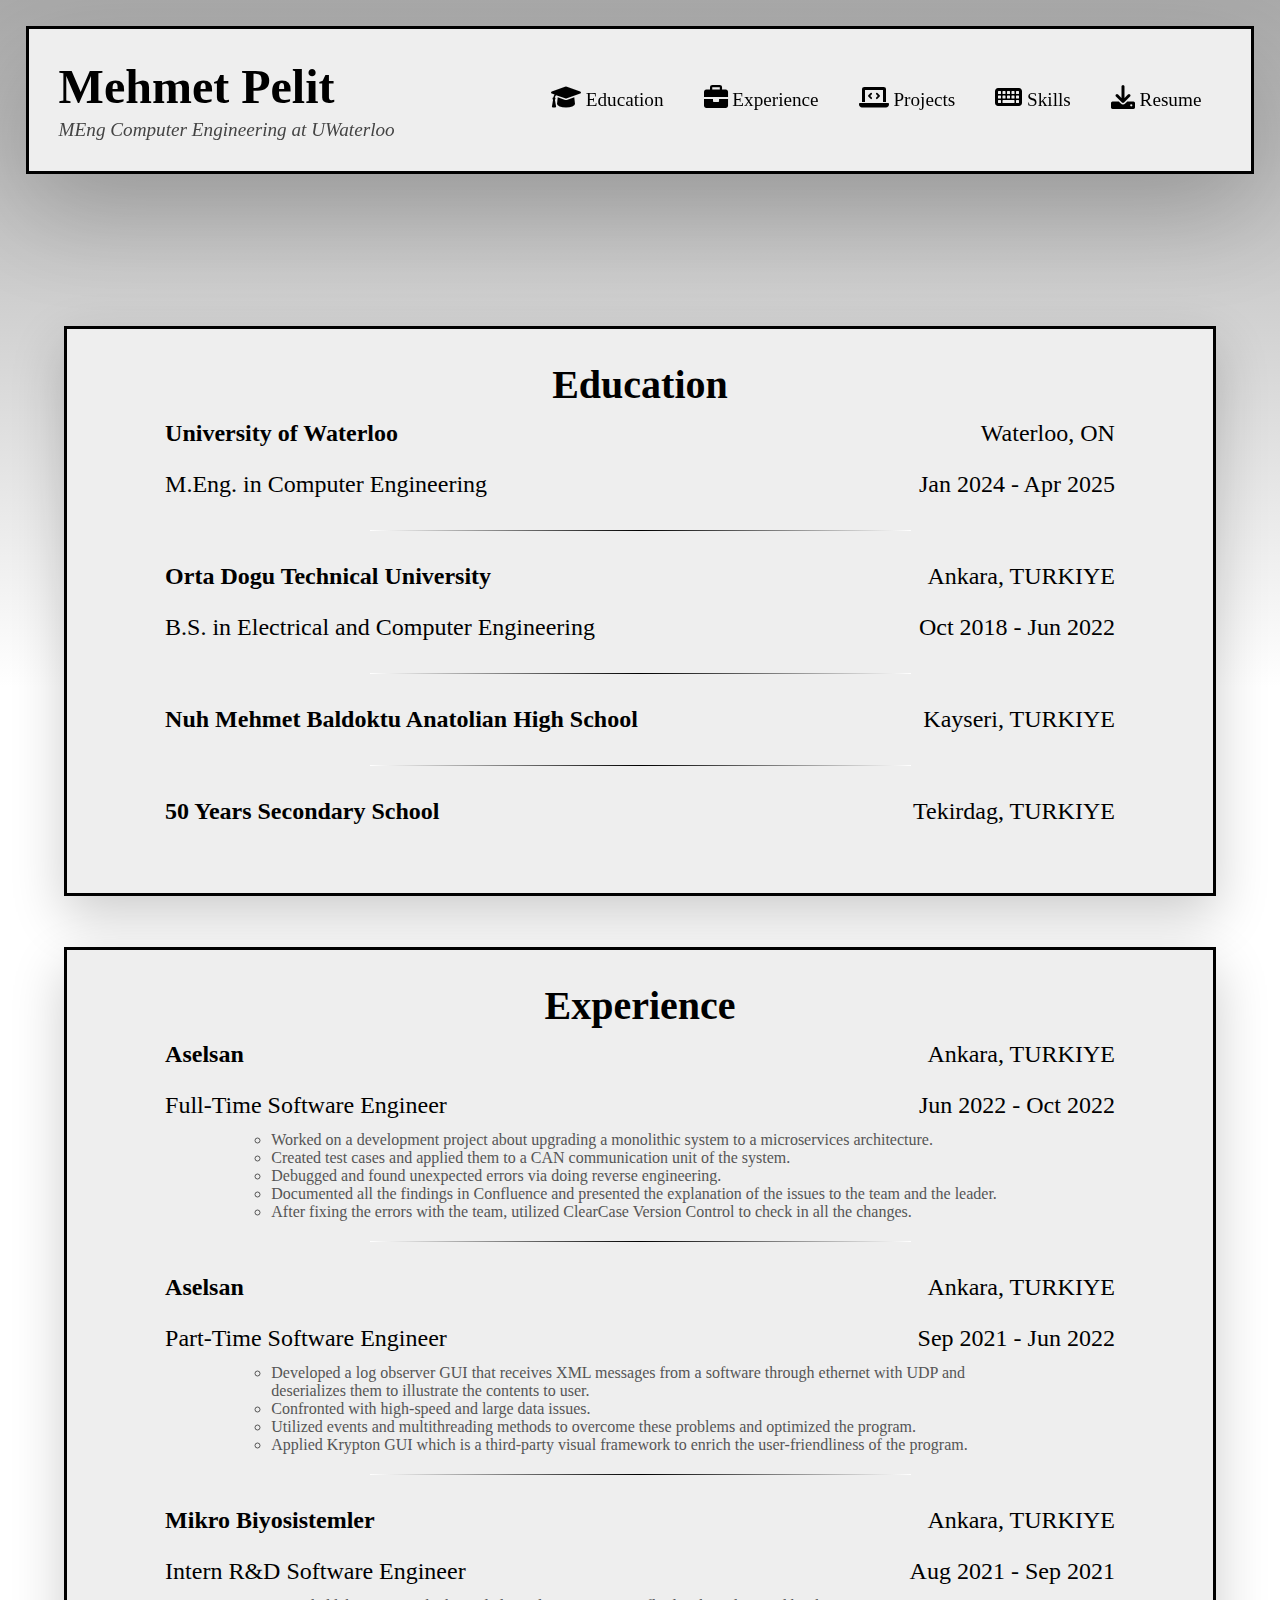
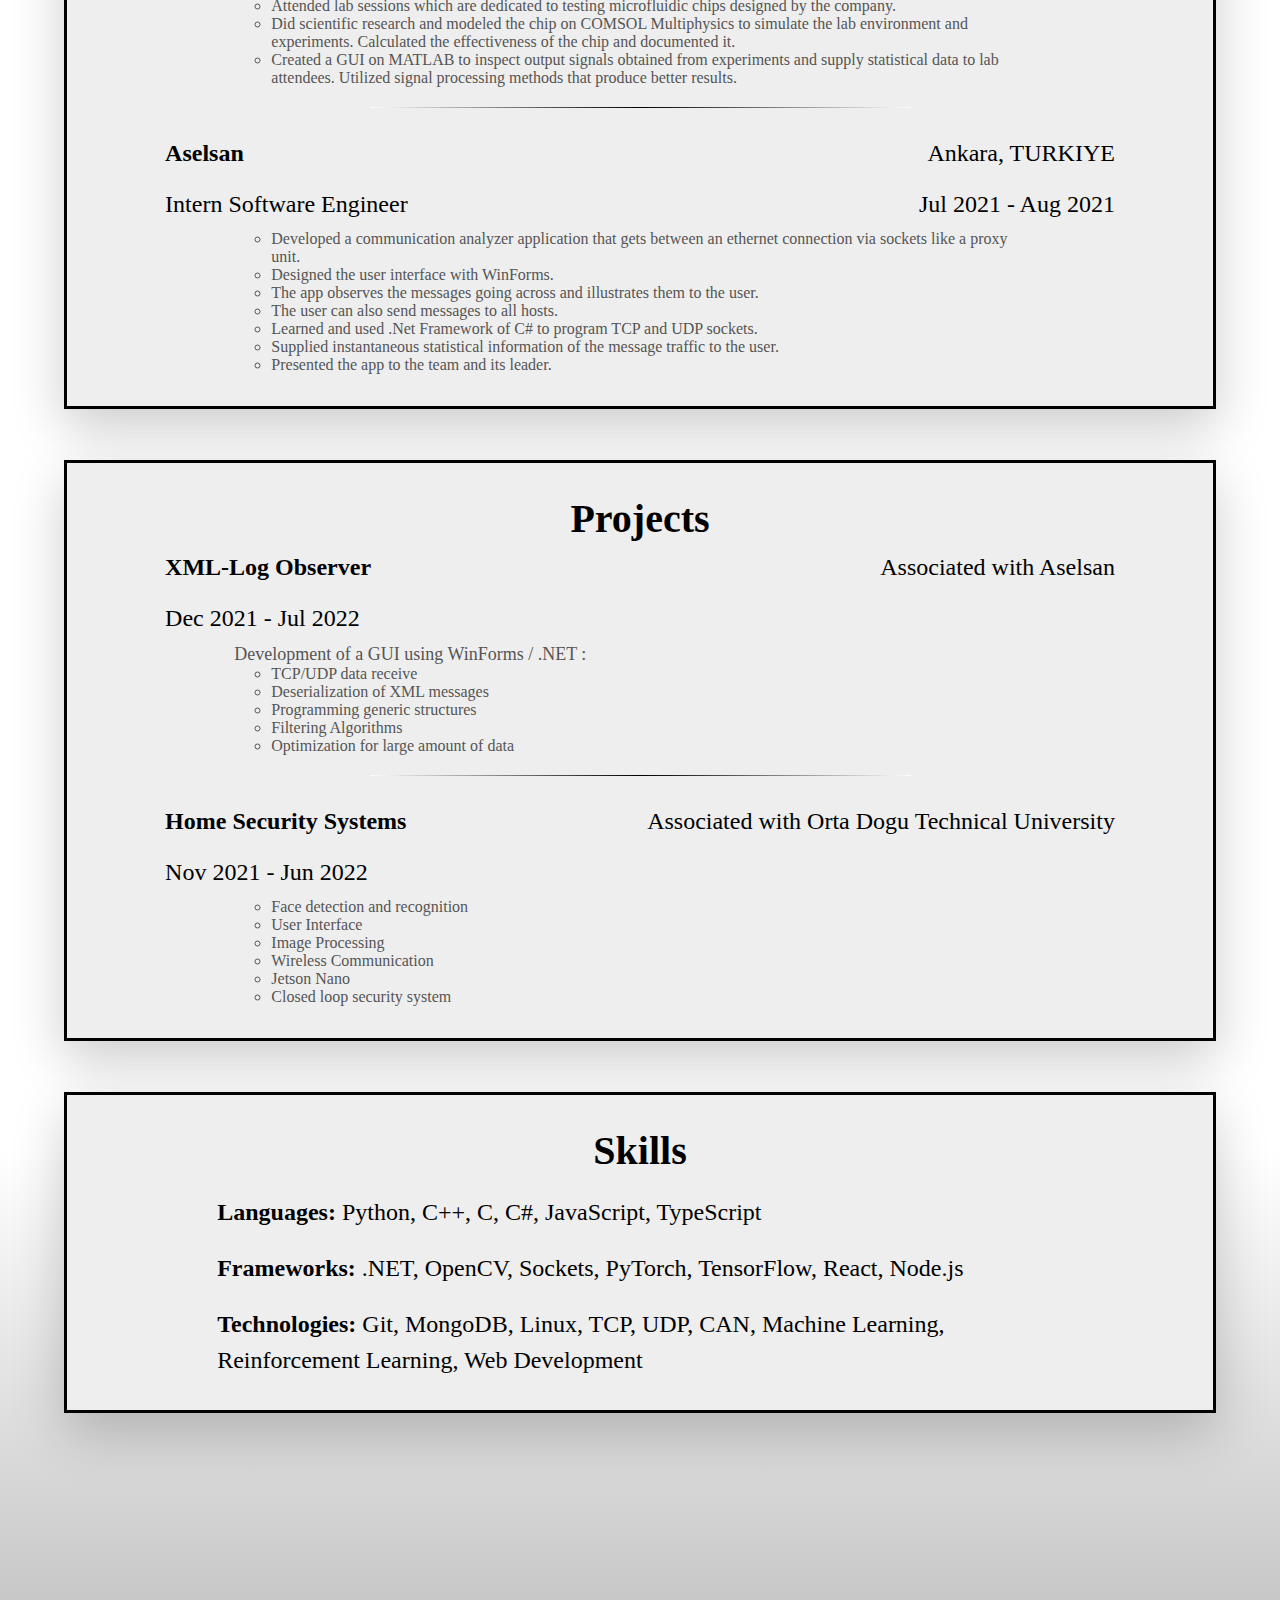
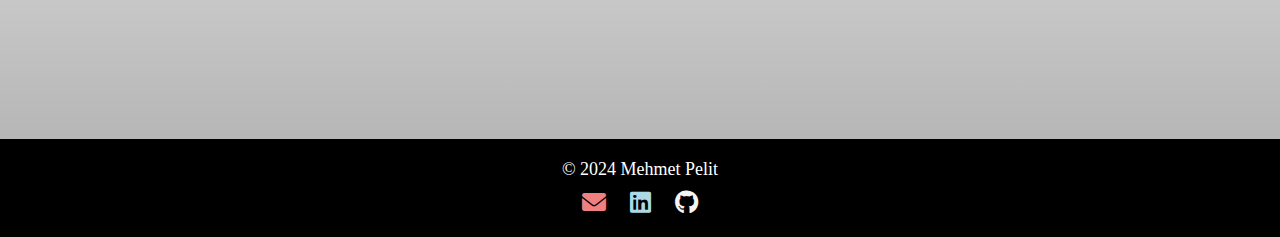
==== commit 315fcabd: "design fixes" ====
--- a/index.html
+++ b/index.html
@@ -22,7 +22,7 @@
                 <li><a href="#education"><i class="	fas fa-graduation-cap" style='font-size:24px'></i>  Education</a></li>
                 <li><a href="#experience"><i class="fas fa-briefcase" style='font-size:24px'></i>  Experience</a></li>
                 <li><a href="#projects"><i class="fas fa-laptop-code" style='font-size:24px'></i>  Projects</a></li>
-                <li><a href="#skills"><i class="fas fa-atom" style='font-size:24px'></i> Skills</a></li>
+                <li><a href="#skills"><i class="fas fa-keyboard" style='font-size:24px'></i> Skills</a></li>
                 <li><a href="\assets\Resume_2025_02_v2.pdf" download="Mehmet_Pelit_Resume"><i class="fas fa-download" style='font-size:24px'></i> Resume</a></li>
                 <!-- 
                     <li><a href="#honors">Honors</a></li>
@@ -98,6 +98,13 @@
                     </tr>
                 </tbody>
             </table>
+            <ul style="list-style-type: circle; padding-left: 20px; color: #555; width: 70%;">
+                <li>Worked on a development project about upgrading a monolithic system to a microservices architecture.</li>
+                <li>Created test cases and applied them to a CAN communication unit of the system.</li>
+                <li>Debugged and found unexpected errors via doing reverse engineering.</li> 
+                <li>Documented all the findings in Confluence and presented the explanation of the issues to the team and the leader.</li> 
+                <li>After fixing the errors with the team, utilized ClearCase Version Control to check in all the changes.</li>
+            </ul>
             <hr>
             <table class="container-table">
                 <tbody>
@@ -111,6 +118,12 @@
                     </tr>
                 </tbody>
             </table>
+            <ul style="list-style-type: circle; padding-left: 20px; color: #555; width: 70%;">
+                <li>Developed a log observer GUI that receives XML messages from a software through ethernet with UDP and deserializes them to illustrate the contents to user.</li>
+                <li>Confronted with high-speed and large data issues.</li>
+                <li>Utilized events and multithreading methods to overcome these problems and optimized the program.</li> 
+                <li>Applied Krypton GUI which is a third-party visual framework to enrich the user-friendliness of the program.</li> 
+            </ul>
             <hr>
             <table class="container-table">
                 <tbody>
@@ -124,6 +137,13 @@
                     </tr>
                 </tbody>
             </table>
+            <ul style="list-style-type: circle; padding-left: 20px; color: #555; width: 70%;">
+                <li>Attended lab sessions which are dedicated to testing microfluidic chips designed by the company.</li>
+                <li>Did scientific research and modeled the chip on COMSOL Multiphysics to simulate the lab environment and 
+                    experiments. Calculated the effectiveness of the chip and documented it.</li>
+                <li>Created a GUI on MATLAB to inspect output signals obtained from experiments and supply statistical data to lab 
+                    attendees. Utilized signal processing methods that produce better results.</li> 
+            </ul>
             <hr>
             <table class="container-table">
                 <tbody>
@@ -137,14 +157,67 @@
                     </tr>
                 </tbody>
             </table>
+            <ul style="list-style-type: circle; padding-left: 20px; color: #555; width: 70%;">
+                <li>Developed a communication analyzer application that gets between an ethernet connection via sockets like a proxy unit. </li>
+                <li>Designed the user interface with WinForms.</li>
+                <li>The app observes the messages going across and illustrates them to the user.</li>
+                <li>The user can also send messages to all hosts.</li>
+                <li>Learned and used .Net Framework of C# to program TCP and UDP sockets. </li>
+                <li>Supplied instantaneous statistical information of the message traffic to the user. </li>
+                <li>Presented the app to the team and its leader.</li>
+            </ul>
         </div>
 
         <div class="container" id="projects">
             <h1>Projects</h1>
+            <table class="container-table">
+                <tbody>
+                    <tr>
+                        <td class="left-column"><strong>XML-Log Observer</strong></td>
+                        <td class="right-column">Associated with Aselsan</td>
+                    </tr>
+                    <tr>
+                        <td class="left-column">Dec 2021 - Jul 2022</td>
+                    </tr>
+                </tbody>
+            </table>
+            <p style="color: #555; width: 75%; font-size: large;">Development of a GUI using WinForms / .NET :</p>
+            <ul style="list-style-type: circle; padding-left: 20px; color: #555; width: 70%;">
+                <li>TCP/UDP data receive</li>
+                <li>Deserialization of XML messages</li>
+                <li>Programming generic structures</li>
+                <li>Filtering Algorithms</li>
+                <li>Optimization for large amount of data</li>
+            </ul>
+            <hr>
+            <table class="container-table">
+                <tbody>
+                    <tr>
+                        <td class="left-column"><strong>Home Security Systems</strong></td>
+                        <td class="right-column">Associated with Orta Dogu Technical University</td>
+                    </tr>
+                    <tr>
+                        <td class="left-column">Nov 2021 - Jun 2022</td>
+                    </tr>
+                </tbody>
+            </table>
+            <ul style="list-style-type: circle; padding-left: 20px; color: #555; width: 70%;">
+                <li>Face detection and recognition</li>
+                <li>User Interface</li>
+                <li>Image Processing</li>
+                <li>Wireless Communication</li>
+                <li>Jetson Nano</li>
+                <li>Closed loop security system</li>
+            </ul>
         </div>
 
         <div class="container" id="skills">
             <h1>Skills</h1>
+            <ul style="list-style-type: none; padding-left: 20px; width: 80%; font-size: x-large; line-height: 1.5;">
+                <li style="margin-top: 20px;"><strong>Languages:</strong> Python, C++, C, C#, JavaScript, TypeScript</li>
+                <li style="margin-top: 20px;"><strong>Frameworks:</strong> .NET, OpenCV, Sockets, PyTorch, TensorFlow, React, Node.js</li>
+                <li style="margin-top: 20px;"><strong>Technologies:</strong> Git, MongoDB, Linux, TCP, UDP, CAN, Machine Learning, Reinforcement Learning, Web Development</li>
+            </ul>
         </div>
     </div>
 
--- a/styles.css
+++ b/styles.css
@@ -1,6 +1,6 @@
 body {
     /* background-color: white; */
-    background: linear-gradient(to bottom, #aaa, white,white, white, white, white, white, white, white, white);
+    background: linear-gradient(to bottom, #aaa, white, white, white, white, #aaa);
     margin: 0;
     padding: 0;
     padding-top: 300px;
@@ -18,7 +18,7 @@
     margin: 0;
     padding: 0;
     text-decoration: none;
-    list-style: none;
+    /* list-style: none; */
     font-family: "Times New Roman", Times, serif;
 }
 
@@ -88,6 +88,7 @@
 
 .nav-menu > li {
     position: relative;
+    list-style: none;
 }
 
 /* Links */
@@ -107,7 +108,7 @@
 }
 
 .body-container {
-    background: linear-gradient(to top, #aaa, white, white, white, white, white, white, white);
+    /* background: linear-gradient(to top, #aaa, white, white, white, white, white, white, white); */
     padding-bottom: 300px;
     color: #000;
     display: flex;
@@ -121,7 +122,7 @@
     box-sizing: border-box;
     margin: 2%;
     width: 90%; /* Adjust width as needed */
-    padding: 1em;
+    padding: 2em;
     display: flex;
     flex-direction: column;
     align-items: center;
@@ -229,7 +230,7 @@
     }
 
     .container {
-        width: 98%;
+        width: 95%;
     }
 
     footer p {
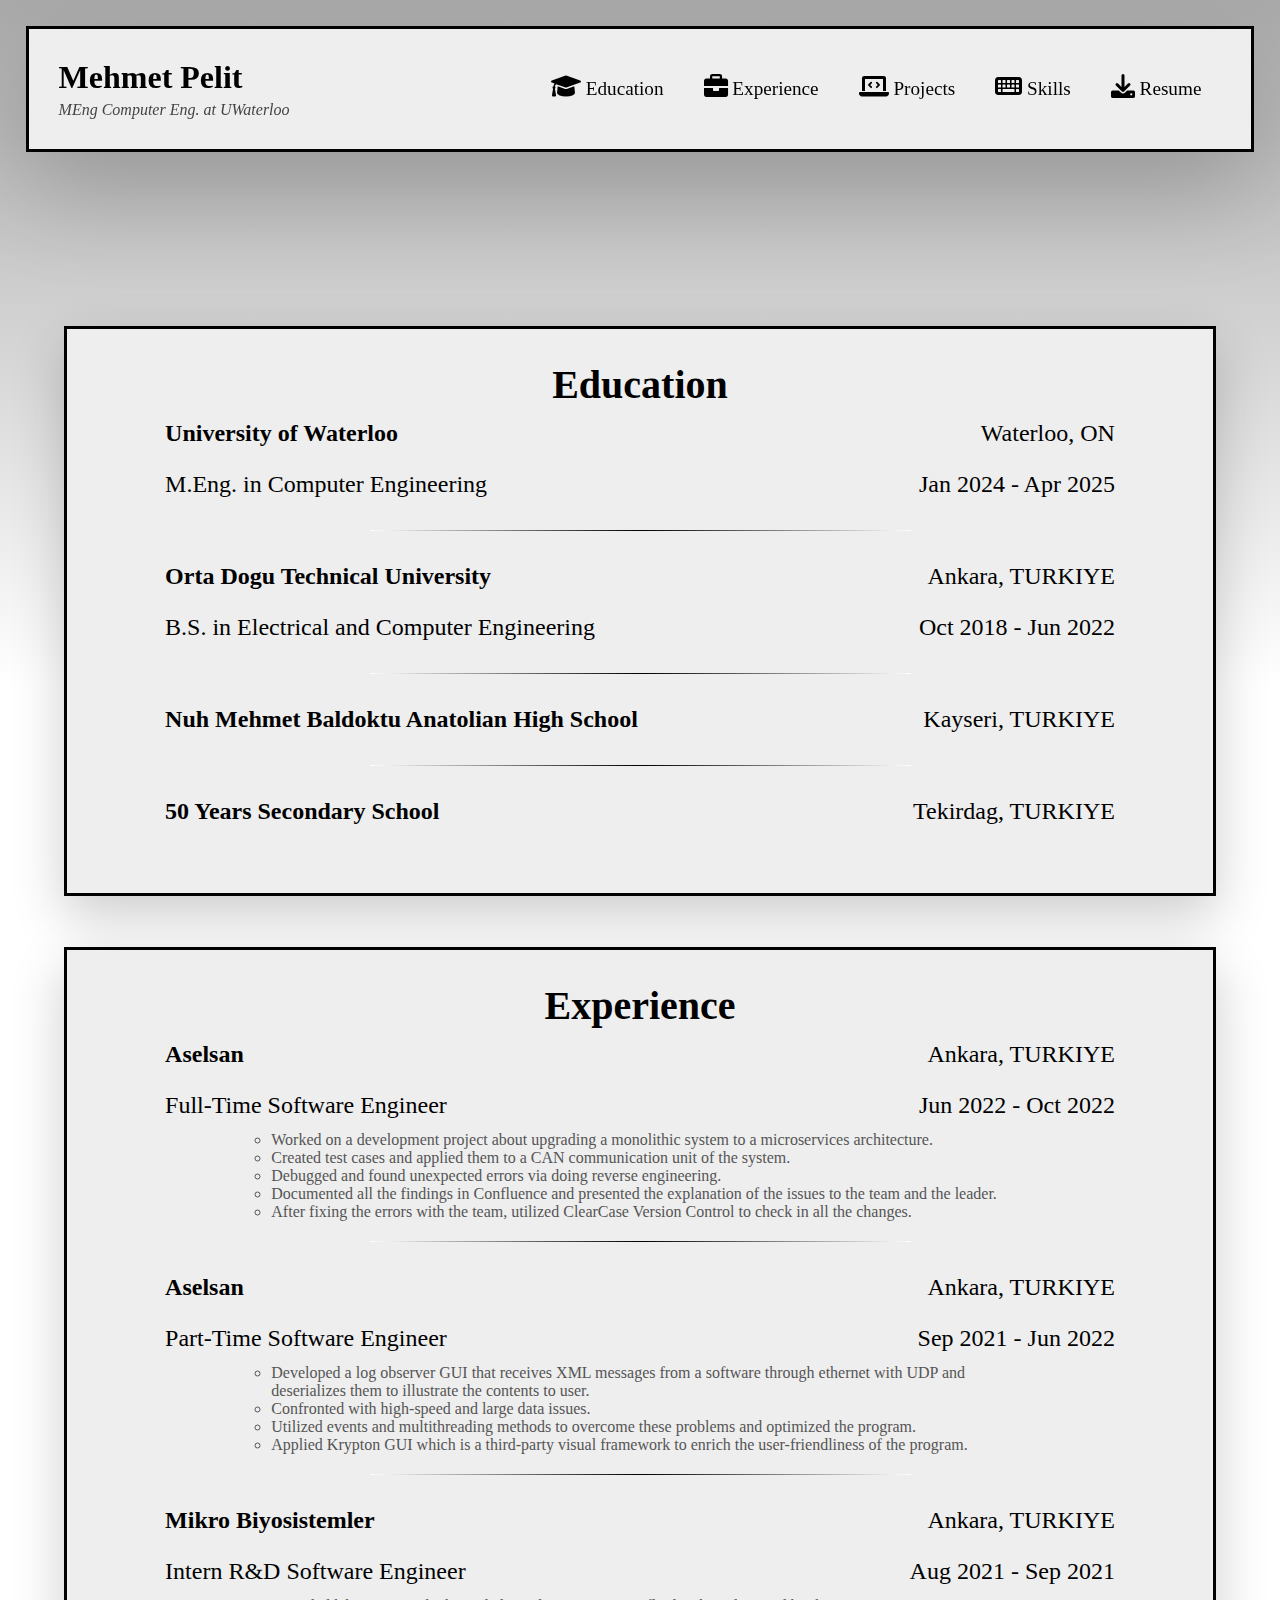
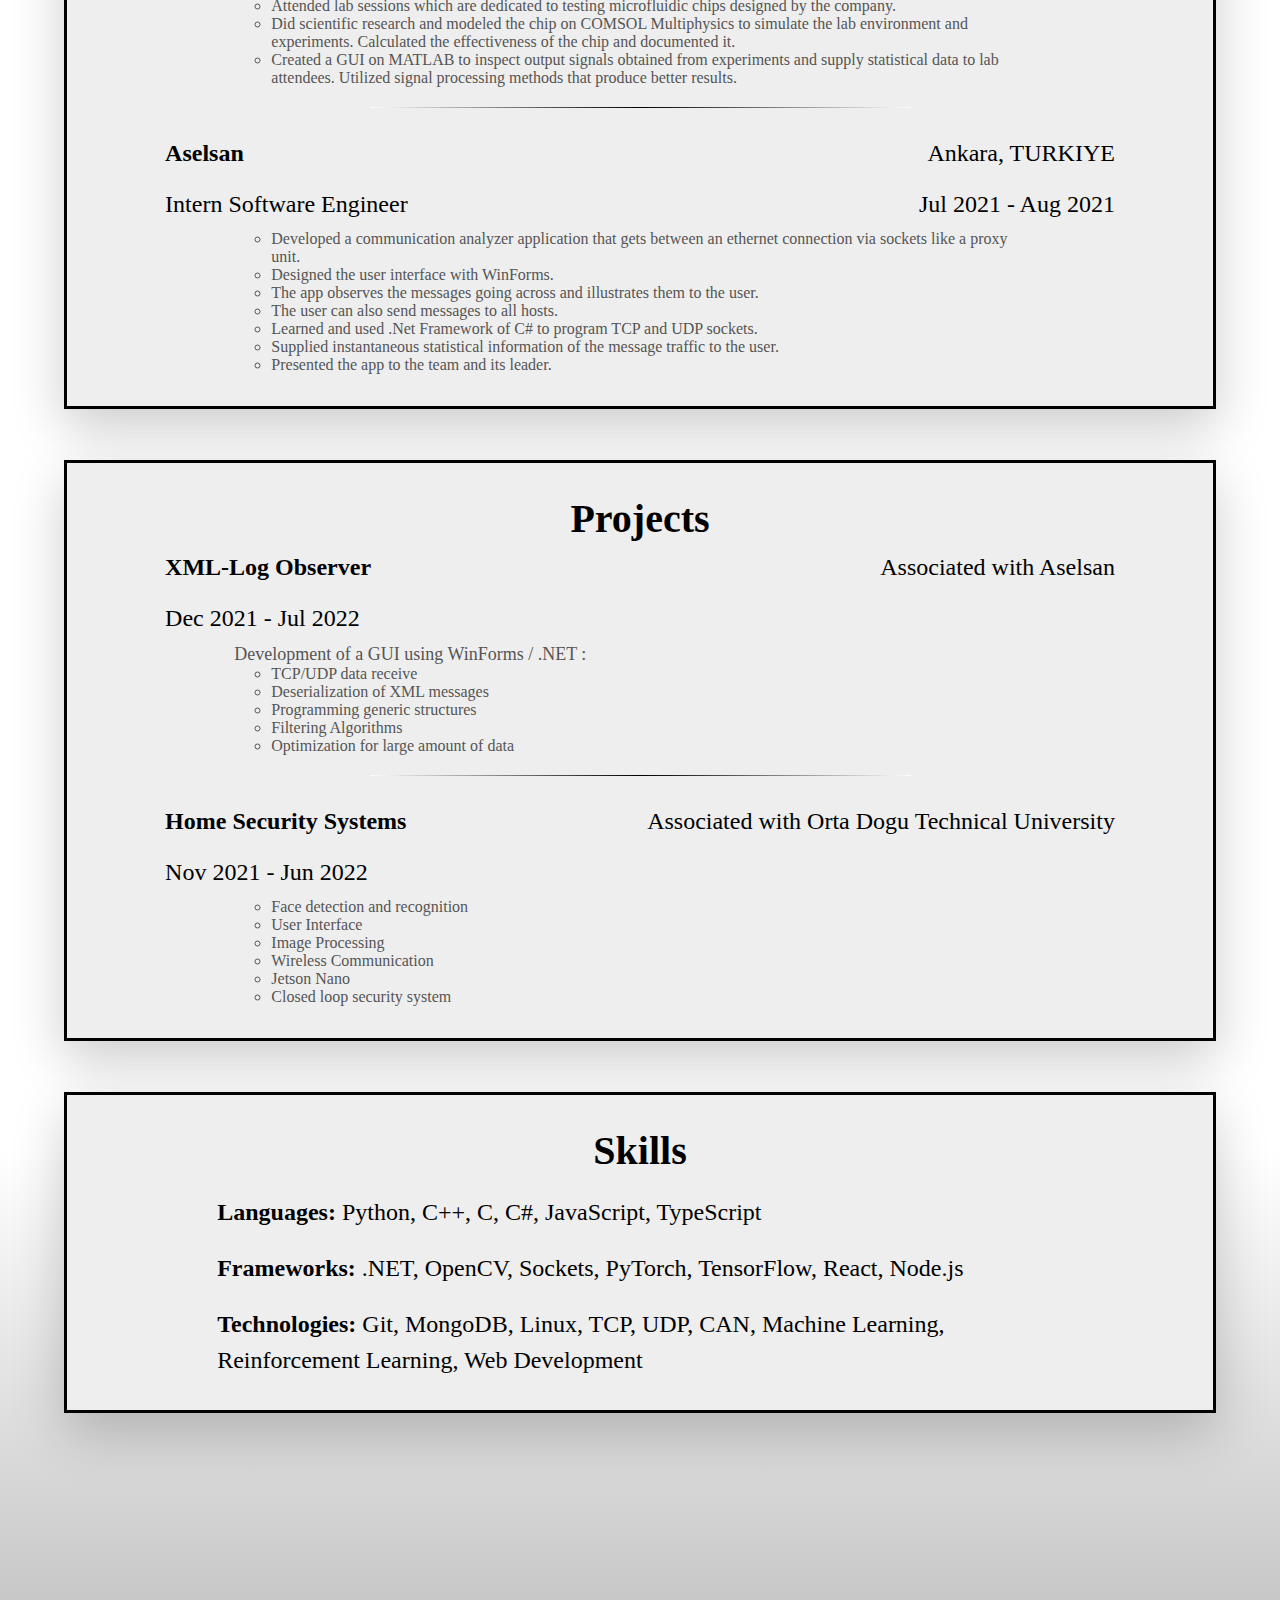
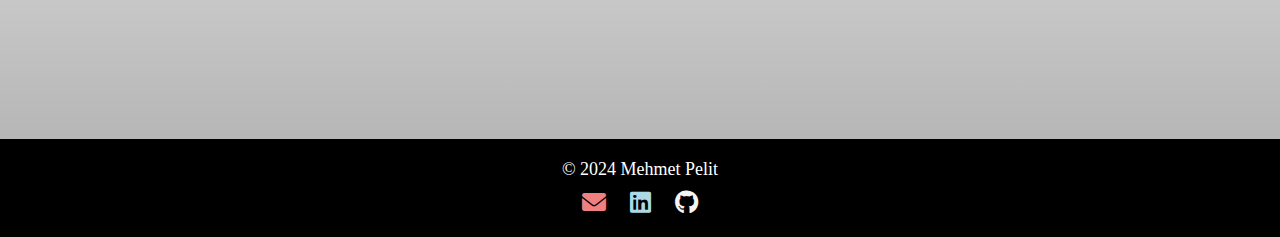
==== commit db2afab0: "simple changes" ====
--- a/index.html
+++ b/index.html
@@ -14,7 +14,7 @@
     <header>
         <div class="header-title">
             <h1>Mehmet Pelit</h1>
-            <p>MEng Computer Engineering at UWaterloo</p>
+            <p>MEng Computer Eng. at UWaterloo</p>
         </div>
         <nav>
             <ul class="nav-menu">
--- a/styles.css
+++ b/styles.css
@@ -65,17 +65,17 @@
 /* Header Title */
 .header-title {
     text-align: left;
-    min-width: 330px;
+    min-width: 250px;
 }
 
 .header-title h1 {
-    font-size: 3rem;
+    font-size: 2rem;
     font-weight: bold;
     margin-bottom: 5px;
 }
 
 .header-title p {
-    font-size: 1.2rem;
+    font-size: 1rem;
     font-style: italic;
     color: #444; /* Light grey for tagline */
 }
